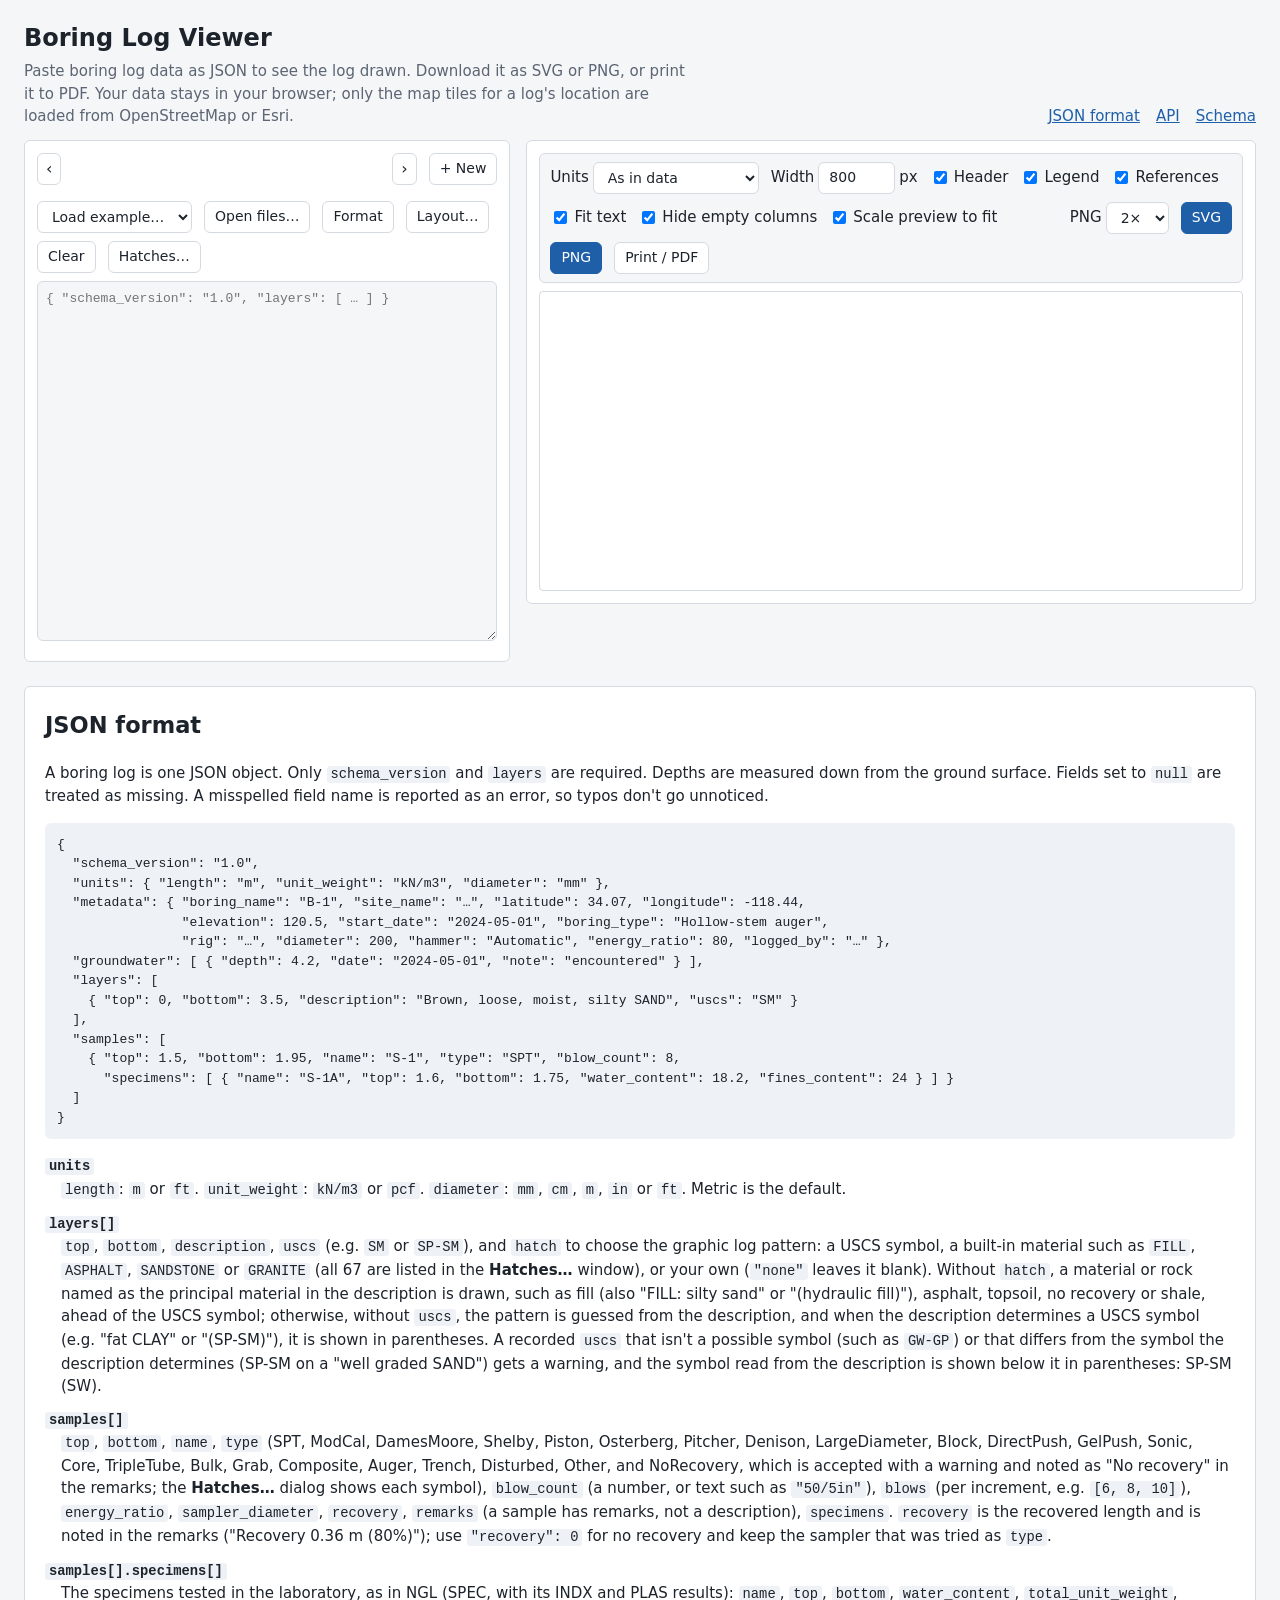
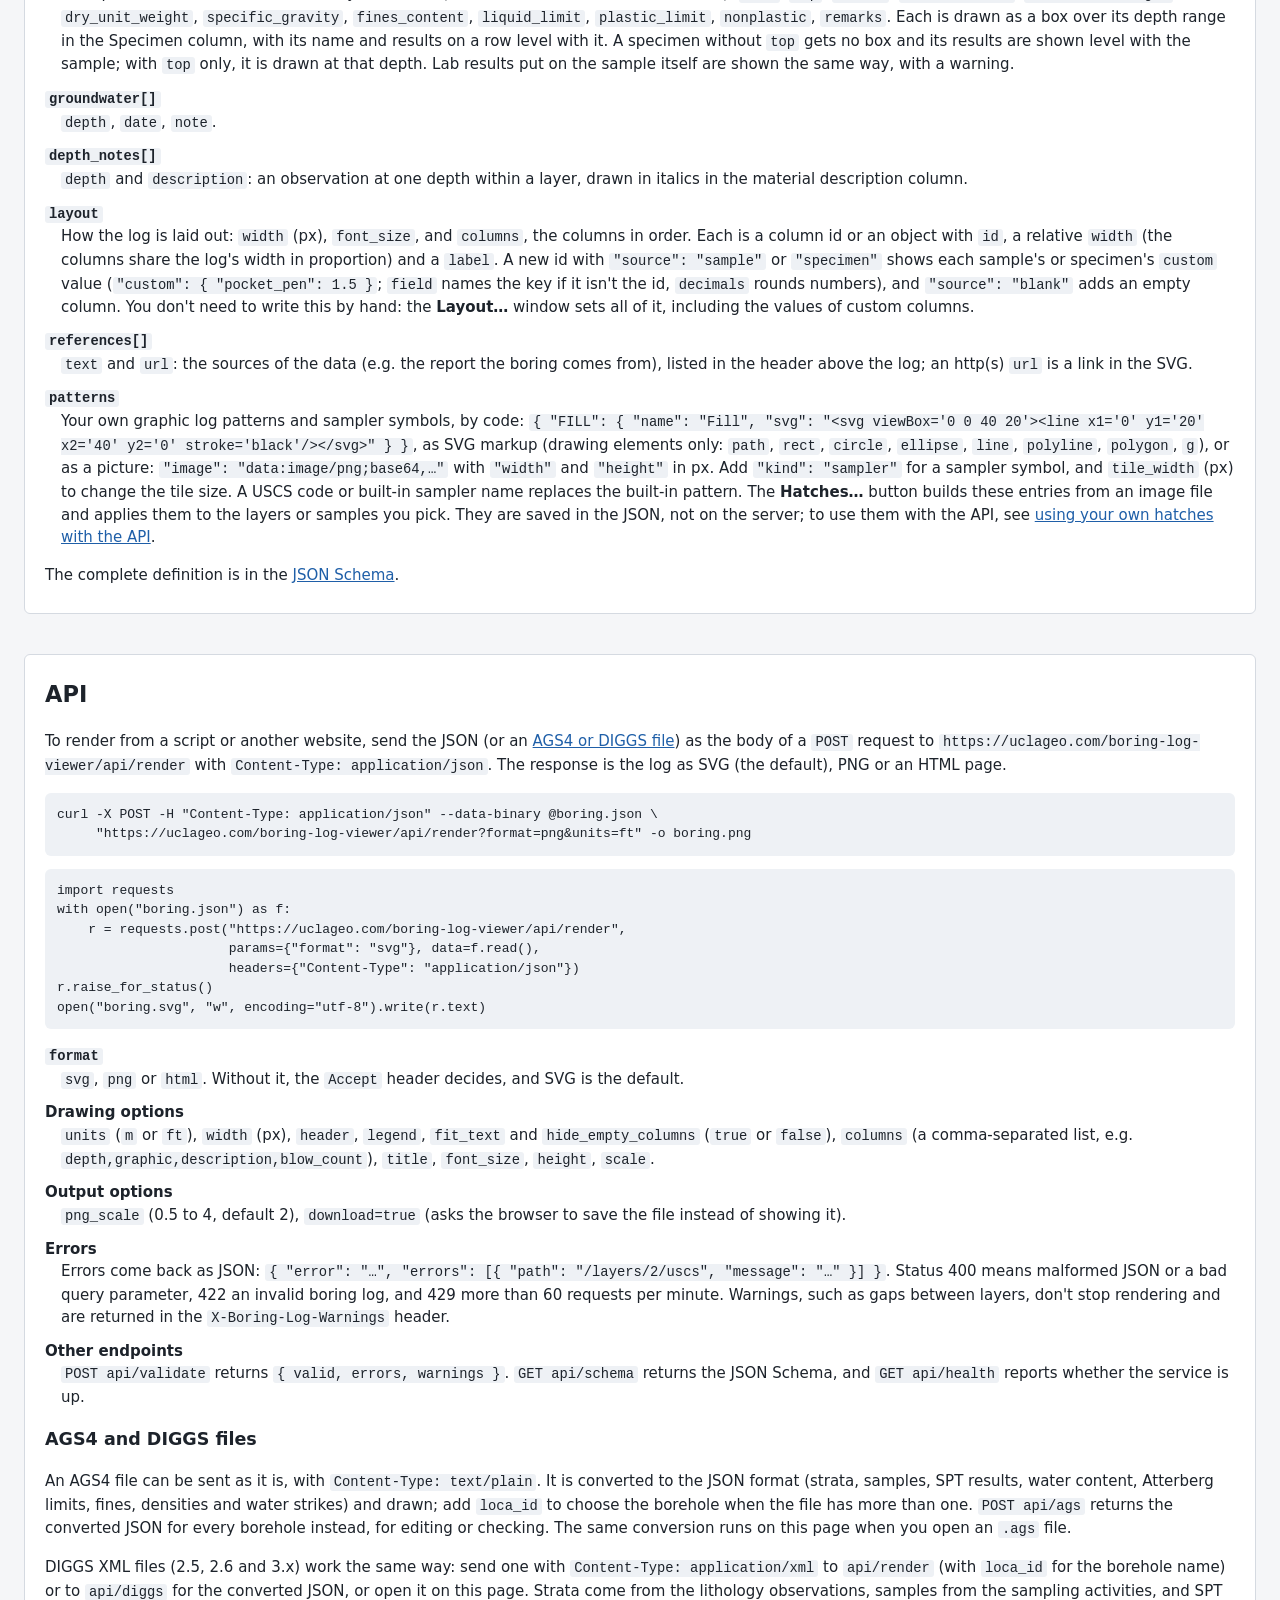
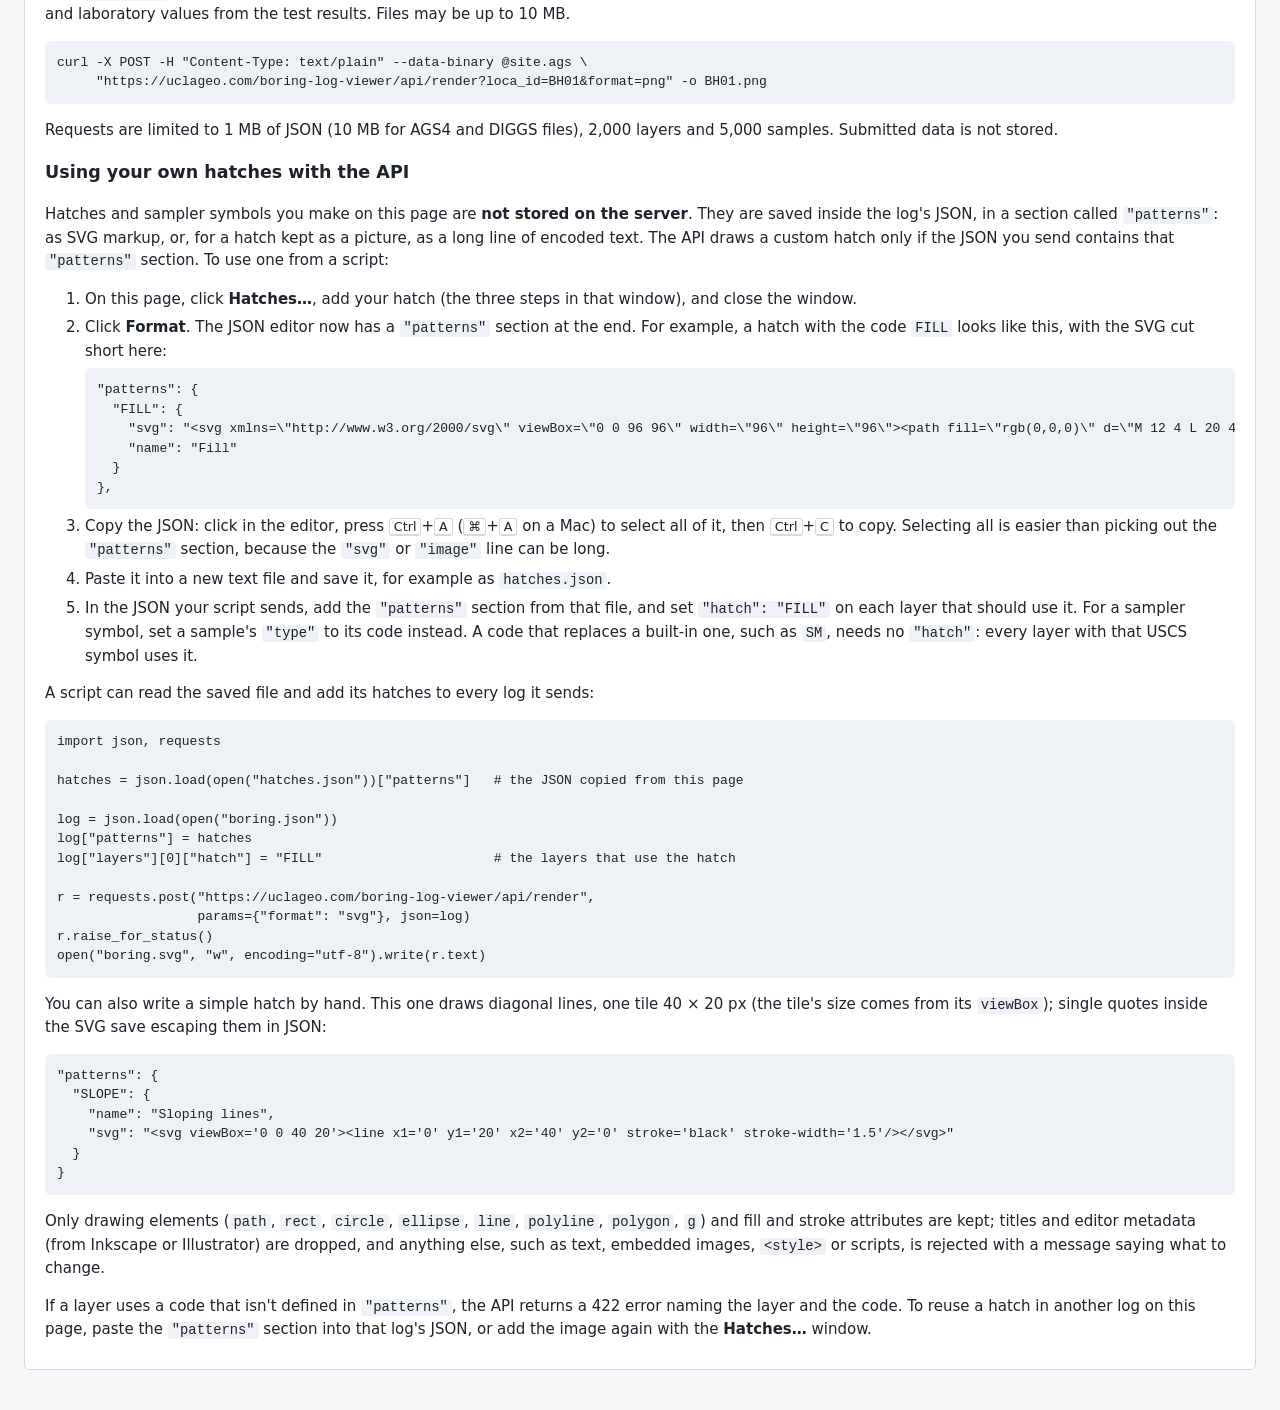
==== site/index.html @ a862f601 "first commit" ====
<!doctype html>
<html lang="en">
<head>
    <meta charset="utf-8">
    <meta name="viewport" content="width=device-width, initial-scale=1">
    <title>Boring Log Viewer</title>
    <meta name="description" content="Paste geotechnical boring log data as JSON and get a rendered boring log you can download as SVG, PNG or PDF.">
    <link rel="icon" href="favicon.svg" type="image/svg+xml">
    <link rel="stylesheet" href="leaflet.css">
    <link rel="stylesheet" href="styles.css">
    <script type="module" src="app.js"></script>
</head>
<body>
<header class="site-header">
    <div>
        <h1>Boring Log Viewer</h1>
        <p>Paste boring log data as JSON to see the log drawn. Download it as SVG or PNG, or print it to PDF. Your data stays in your browser; only the map tiles for a log's location are loaded from OpenStreetMap or Esri.</p>
    </div>
    <nav>
        <a href="#format">JSON format</a>
        <a href="#api">API</a>
        <a href="schema/boring-log.schema.json">Schema</a>
    </nav>
</header>

<main class="layout">
    <section id="editor-pane" class="pane editor-pane" aria-label="JSON input">
        <div class="log-bar">
            <button id="log-prev" type="button" class="log-nav" aria-label="Previous log" title="Previous log">&lsaquo;</button>
            <div id="log-tabs" class="log-tabs" role="tablist" aria-label="Open logs"></div>
            <button id="log-next" type="button" class="log-nav" aria-label="Next log" title="Next log">&rsaquo;</button>
            <span id="log-count" class="log-count muted"></span>
            <button id="log-new" type="button" title="Start a new, empty log">+ New</button>
        </div>
        <div class="toolbar">
            <select id="example" aria-label="Load an example">
                <option value="">Load example…</option>
            </select>
            <label class="button" title="Boring log JSON files, AGS4 (.ags) files or DIGGS (.xml) files; each opens as its own log (one per borehole)">
                Open files…
                <input id="file" type="file" multiple accept=".json,application/json,.ags,text/plain,.xml,.diggs,application/xml,text/xml" hidden>
            </label>
            <button id="format" type="button">Format</button>
            <button id="layout-open" type="button" title="Choose the columns, their order, widths and headings, or add your own">Layout…</button>
            <button id="clear" type="button">Clear</button>
            <button id="patterns-open" type="button" title="Use your own hatches or sampler symbols">Hatches…</button>
        </div>
        <p id="import-note" class="import-note" role="status" hidden></p>
        <textarea id="json" spellcheck="false" autocomplete="off" autocapitalize="off" aria-label="Boring log JSON" placeholder='{ "schema_version": "1.0", "layers": [ … ] }'></textarea>
        <p id="status" class="status idle" role="status" aria-live="polite"></p>
        <ul id="messages" class="messages" hidden></ul>
        <details id="map-panel" class="map-panel" open hidden>
            <summary>Location <span id="map-note" class="muted"></span></summary>
            <div id="map" class="map" role="region" aria-label="Map of the open logs"></div>
        </details>
    </section>

    <section class="pane preview-pane" aria-label="Preview">
        <!-- Only the options for the view shown are visible (data-views). -->
        <form id="options" class="toolbar options">
            <label data-views="log">Units
                <select name="units">
                    <option value="">As in data</option>
                    <option value="m">Metric (m, kN/m³)</option>
                    <option value="ft">US (ft, pcf)</option>
                </select>
            </label>
            <label data-views="log">Width <input name="width" type="number" min="300" max="4000" step="50" value="800"> px</label>
            <label data-views="log"><input name="header" type="checkbox" checked> Header</label>
            <label data-views="log"><input name="legend" type="checkbox" checked> Legend</label>
            <label data-views="log" title="List the document's references in the header"><input name="references" type="checkbox" checked> References</label>
            <label data-views="log" title="Stretch the depth scale until every description fits beside its layer"><input name="fit_text" type="checkbox" checked> Fit text</label>
            <label data-views="log"><input name="hide_empty_columns" type="checkbox" checked> Hide empty columns</label>
            <label data-views="log"><input id="fit" type="checkbox" checked> Scale preview to fit</label>
            <span class="spacer"></span>
            <label data-views="log" title="PNG resolution: times the size on screen">PNG
                <select name="png_scale">
                    <option value="1">1×</option>
                    <option value="2" selected>2×</option>
                    <option value="3">3×</option>
                    <option value="4">4×</option>
                </select>
            </label>
            <button id="download-svg" type="button" data-download data-views="log" class="primary">SVG</button>
            <button id="download-png" type="button" data-download class="primary">PNG</button>
            <button id="print" type="button" data-download data-views="log">Print / PDF</button>
            <button id="download-all" type="button" data-views="log" title="Every open log as SVG and PNG in one ZIP file" hidden>All logs (ZIP)</button>
        </form>
        <div id="preview" class="preview fit"></div>
    </section>
</main>

<dialog id="layout-dialog" class="patterns-dialog layout-dialog" aria-labelledby="layout-title">
    <div class="dialog-head">
        <h2 id="layout-title">Log layout</h2>
        <button id="layout-x" type="button" class="dialog-x" aria-label="Close" title="Close">&times;</button>
    </div>
    <p>Choose the columns of this log, their order, widths and headings, or add your own. The preview updates as you go; the layout is saved with this log.</p>
    <p id="layout-error" class="pattern-error" role="alert" hidden></p>
    <div id="layout-body">
        <div class="layout-size">
            <label>Log width <input id="layout-width" type="number" min="300" max="4000" step="10"> px</label>
            <label>Font size <input id="layout-font" type="number" min="6" max="24" step="0.5"> px</label>
        </div>
        <h3>Column widths</h3>
        <p class="muted">Widths are relative: the columns share the log's width in proportion.</p>
        <div id="layout-bar" class="layout-bar" aria-hidden="true"></div>
        <table class="layout-table">
            <thead><tr><th>Show</th><th>Column</th><th>Heading</th><th>Width</th><th>Order</th><th></th></tr></thead>
            <tbody id="layout-rows"></tbody>
        </table>
        <h3>Add a column</h3>
        <form id="layout-add" class="layout-add">
            <label>Type
                <select name="source">
                    <option value="sample">Value for each sample (e.g. pocket penetrometer)</option>
                    <option value="specimen">Value for each specimen (e.g. undrained strength)</option>
                    <option value="blank">Blank column (for notes by hand)</option>
                </select>
            </label>
            <label>Heading <input name="label" required maxlength="80" placeholder="e.g. PP (tsf)" autocomplete="off"></label>
            <button type="submit">Add column</button>
        </form>
    </div>
    <div class="pattern-actions layout-actions">
        <button id="layout-reset" type="button" title="Remove this log's layout and use the built-in one">Use built-in layout</button>
        <button id="layout-undo" type="button" title="Go back to how the log was when this window opened">Undo changes</button>
        <span class="spacer"></span>
        <button id="layout-done" type="button" class="primary">Done</button>
    </div>
</dialog>

<dialog id="patterns-dialog" class="patterns-dialog" aria-labelledby="patterns-title">
    <div class="dialog-head">
        <h2 id="patterns-title">Hatches and sampler symbols</h2>
        <button id="pattern-x" type="button" class="dialog-x" aria-label="Close" title="Close">&times;</button>
    </div>
    <p>Draw a layer with your own hatch, or a sample with your own symbol, from a PNG, JPG or SVG image. Follow the steps below; you don't need to edit the JSON yourself.</p>

    <h3>In this log</h3>
    <p id="pattern-none" class="muted">No custom hatches or sampler symbols yet.</p>
    <ul id="pattern-list" class="pattern-list"></ul>

    <form id="pattern-form" class="pattern-form">
        <h3 class="step">1. What is it?</h3>
        <label>Used for
            <select name="kind">
                <option value="soil">A layer (hatch)</option>
                <option value="sampler">A sample (sampler symbol)</option>
            </select>
        </label>
        <label>Code <input name="code" required maxlength="16" placeholder="e.g. FILL" autocomplete="off">
            <span class="muted small">A short name for it: letters, digits and _. Use a built-in code below to replace that one instead.</span>
        </label>
        <label>Legend label <input name="name" maxlength="80" placeholder="e.g. Fill">
            <span class="muted small">Shown next to it in the log's legend.</span>
        </label>

        <h3 class="step">2. Choose the image</h3>
        <label>Image <input name="file" type="file" accept="image/png,image/jpeg,image/svg+xml,.svg">
            <span class="muted small">Not needed to use a built-in material hatch such as FILL.</span>
        </label>
        <label>Tile width <input name="tile_width" type="number" min="4" max="400" step="1" placeholder="column width">
            <span class="muted small">px; how large one repeat of the hatch is drawn.</span>
        </label>
        <fieldset id="pattern-trace" class="pattern-trace" hidden>
            <label><input name="vector" type="checkbox" checked> Convert to vector (best for black-and-white line patterns)</label>
            <label>Threshold <input id="pattern-threshold" type="range" min="16" max="240" value="128"></label>
            <p class="muted">A converted hatch is stored in the JSON as short, readable SVG and stays sharp at any size, but check the preview: fine dots or shading can be lost. Untick this to keep a photo, scan or shaded image as a picture instead; it looks exactly like your file but is stored as a long line of encoded text and shows its pixels when zoomed.</p>
        </fieldset>
        <div class="pattern-previews">
            <figure><img id="pattern-original" alt=""><figcaption>Image</figcaption></figure>
            <figure hidden><img id="pattern-traced" alt=""><figcaption>Converted to vector</figcaption></figure>
            <figure hidden><div id="pattern-tiled" class="pattern-tiled"></div><figcaption>Tiled as in the log</figcaption></figure>
        </div>

        <h3 class="step" id="pattern-targets-title">3. Choose the layers that use it</h3>
        <p id="pattern-targets-note" class="muted"></p>
        <ul id="pattern-targets" class="pattern-targets"></ul>
        <details class="pattern-json">
            <summary>What this changes in the JSON</summary>
            <p id="pattern-json-text" class="muted"></p>
            <pre id="pattern-json-example"></pre>
        </details>

        <p id="pattern-error" class="pattern-error" role="alert" hidden></p>
        <p id="pattern-done" class="pattern-done" role="status" hidden></p>
        <div class="pattern-actions">
            <button type="submit" class="primary" id="pattern-submit">Add to log</button>
            <button id="pattern-close" type="button">Close</button>
        </div>
    </form>

    <p class="muted">Hatches are saved in this log's JSON, not on the server. To use one in API requests or in another log, copy its <code>"patterns"</code> section: see <a href="#api-hatches" data-close-dialog>using your own hatches with the API</a>.</p>

    <h3>Built-in codes</h3>
    <p class="muted">These already exist. <b>Replace</b> puts your own image in place of a USCS hatch or sampler symbol everywhere in this log. <b>Use</b> draws the layers you tick with one of the built-in materials; no image is needed.</p>
    <details class="builtins" open>
        <summary>Soil hatches (USCS symbols)</summary>
        <ul id="builtin-hatches" class="builtin-list"></ul>
    </details>
    <details class="builtins">
        <summary>Other materials and rock (fill, asphalt, sandstone, granite…)</summary>
        <ul id="builtin-materials" class="builtin-list"></ul>
    </details>
    <details class="builtins">
        <summary>Sampler symbols</summary>
        <ul id="builtin-samplers" class="builtin-list"></ul>
        <p class="muted"><b>NoRecovery</b> is not a sampler symbol. A sample with that type (or "NR" or "No recovery" as its type or number) is accepted with a warning, drawn as Other, and noted as "No recovery" in the remarks. Better: give the sampler that was tried as its type and set <code>"recovery": 0</code>.</p>
    </details>
</dialog>

<section id="format" class="format">
    <h2>JSON format</h2>
    <p>A boring log is one JSON object. Only <code>schema_version</code> and <code>layers</code> are required. Depths are measured down from the ground surface. Fields set to <code>null</code> are treated as missing. A misspelled field name is reported as an error, so typos don't go unnoticed.</p>
    <pre><code>{
  "schema_version": "1.0",
  "units": { "length": "m", "unit_weight": "kN/m3", "diameter": "mm" },
  "metadata": { "boring_name": "B-1", "site_name": "…", "latitude": 34.07, "longitude": -118.44,
                "elevation": 120.5, "start_date": "2024-05-01", "boring_type": "Hollow-stem auger",
                "rig": "…", "diameter": 200, "hammer": "Automatic", "energy_ratio": 80, "logged_by": "…" },
  "groundwater": [ { "depth": 4.2, "date": "2024-05-01", "note": "encountered" } ],
  "layers": [
    { "top": 0, "bottom": 3.5, "description": "Brown, loose, moist, silty SAND", "uscs": "SM" }
  ],
  "samples": [
    { "top": 1.5, "bottom": 1.95, "name": "S-1", "type": "SPT", "blow_count": 8,
      "specimens": [ { "name": "S-1A", "top": 1.6, "bottom": 1.75, "water_content": 18.2, "fines_content": 24 } ] }
  ]
}</code></pre>
    <dl class="fields">
        <dt><code>units</code></dt>
        <dd><code>length</code>: <code>m</code> or <code>ft</code>. <code>unit_weight</code>: <code>kN/m3</code> or <code>pcf</code>. <code>diameter</code>: <code>mm</code>, <code>cm</code>, <code>m</code>, <code>in</code> or <code>ft</code>. Metric is the default.</dd>
        <dt><code>layers[]</code></dt>
        <dd><code>top</code>, <code>bottom</code>, <code>description</code>, <code>uscs</code> (e.g. <code>SM</code> or <code>SP-SM</code>), and <code>hatch</code> to choose the graphic log pattern: a USCS symbol, a built-in material such as <code>FILL</code>, <code>ASPHALT</code>, <code>SANDSTONE</code> or <code>GRANITE</code> (all 67 are listed in the <b>Hatches…</b> window), or your own (<code>"none"</code> leaves it blank). Without <code>hatch</code>, a material or rock named as the principal material in the description is drawn, such as fill (also "FILL: silty sand" or "(hydraulic fill)"), asphalt, topsoil, no recovery or shale, ahead of the USCS symbol; otherwise, without <code>uscs</code>, the pattern is guessed from the description, and when the description determines a USCS symbol (e.g. "fat CLAY" or "(SP-SM)"), it is shown in parentheses. A recorded <code>uscs</code> that isn't a possible symbol (such as <code>GW-GP</code>) or that differs from the symbol the description determines (SP-SM on a "well graded SAND") gets a warning, and the symbol read from the description is shown below it in parentheses: SP-SM (SW).</dd>
        <dt><code>samples[]</code></dt>
        <dd><code>top</code>, <code>bottom</code>, <code>name</code>, <code>type</code> (SPT, ModCal, DamesMoore, Shelby, Piston, Osterberg, Pitcher, Denison, LargeDiameter, Block, DirectPush, GelPush, Sonic, Core, TripleTube, Bulk, Grab, Composite, Auger, Trench, Disturbed, Other, and NoRecovery, which is accepted with a warning and noted as "No recovery" in the remarks; the <b>Hatches…</b> dialog shows each symbol), <code>blow_count</code> (a number, or text such as <code>"50/5in"</code>), <code>blows</code> (per increment, e.g. <code>[6, 8, 10]</code>), <code>energy_ratio</code>, <code>sampler_diameter</code>, <code>recovery</code>, <code>remarks</code> (a sample has remarks, not a description), <code>specimens</code>. <code>recovery</code> is the recovered length and is noted in the remarks ("Recovery 0.36 m (80%)"); use <code>"recovery": 0</code> for no recovery and keep the sampler that was tried as <code>type</code>.</dd>
        <dt><code>samples[].specimens[]</code></dt>
        <dd>The specimens tested in the laboratory, as in NGL (SPEC, with its INDX and PLAS results): <code>name</code>, <code>top</code>, <code>bottom</code>, <code>water_content</code>, <code>total_unit_weight</code>, <code>dry_unit_weight</code>, <code>specific_gravity</code>, <code>fines_content</code>, <code>liquid_limit</code>, <code>plastic_limit</code>, <code>nonplastic</code>, <code>remarks</code>. Each is drawn as a box over its depth range in the Specimen column, with its name and results on a row level with it. A specimen without <code>top</code> gets no box and its results are shown level with the sample; with <code>top</code> only, it is drawn at that depth. Lab results put on the sample itself are shown the same way, with a warning.</dd>
        <dt><code>groundwater[]</code></dt>
        <dd><code>depth</code>, <code>date</code>, <code>note</code>.</dd>
        <dt><code>depth_notes[]</code></dt>
        <dd><code>depth</code> and <code>description</code>: an observation at one depth within a layer, drawn in italics in the material description column.</dd>
        <dt><code>layout</code></dt>
        <dd>How the log is laid out: <code>width</code> (px), <code>font_size</code>, and <code>columns</code>, the columns in order. Each is a column id or an object with <code>id</code>, a relative <code>width</code> (the columns share the log's width in proportion) and a <code>label</code>. A new id with <code>"source": "sample"</code> or <code>"specimen"</code> shows each sample's or specimen's <code>custom</code> value (<code>"custom": { "pocket_pen": 1.5 }</code>; <code>field</code> names the key if it isn't the id, <code>decimals</code> rounds numbers), and <code>"source": "blank"</code> adds an empty column. You don't need to write this by hand: the <b>Layout…</b> window sets all of it, including the values of custom columns.</dd>
        <dt><code>references[]</code></dt>
        <dd><code>text</code> and <code>url</code>: the sources of the data (e.g. the report the boring comes from), listed in the header above the log; an http(s) <code>url</code> is a link in the SVG.</dd>
        <dt><code>patterns</code></dt>
        <dd>Your own graphic log patterns and sampler symbols, by code: <code>{ "FILL": { "name": "Fill", "svg": "&lt;svg viewBox='0 0 40 20'&gt;&lt;line x1='0' y1='20' x2='40' y2='0' stroke='black'/&gt;&lt;/svg&gt;" } }</code>, as SVG markup (drawing elements only: <code>path</code>, <code>rect</code>, <code>circle</code>, <code>ellipse</code>, <code>line</code>, <code>polyline</code>, <code>polygon</code>, <code>g</code>), or as a picture: <code>"image": "data:image/png;base64,…"</code> with <code>"width"</code> and <code>"height"</code> in px. Add <code>"kind": "sampler"</code> for a sampler symbol, and <code>tile_width</code> (px) to change the tile size. A USCS code or built-in sampler name replaces the built-in pattern. The <b>Hatches…</b> button builds these entries from an image file and applies them to the layers or samples you pick. They are saved in the JSON, not on the server; to use them with the API, see <a href="#api-hatches">using your own hatches with the API</a>.</dd>
    </dl>
    <p>The complete definition is in the <a href="schema/boring-log.schema.json">JSON Schema</a>.</p>
</section>

<section id="api" class="format">
    <h2>API</h2>
    <p>To render from a script or another website, send the JSON (or an <a href="#api-ags">AGS4 or DIGGS file</a>) as the body of a <code>POST</code> request to <code>https://uclageo.com/boring-log-viewer/api/render</code> with <code>Content-Type: application/json</code>. The response is the log as SVG (the default), PNG or an HTML page.</p>
    <pre><code>curl -X POST -H "Content-Type: application/json" --data-binary @boring.json \
     "https://uclageo.com/boring-log-viewer/api/render?format=png&amp;units=ft" -o boring.png</code></pre>
    <pre><code>import requests
with open("boring.json") as f:
    r = requests.post("https://uclageo.com/boring-log-viewer/api/render",
                      params={"format": "svg"}, data=f.read(),
                      headers={"Content-Type": "application/json"})
r.raise_for_status()
open("boring.svg", "w", encoding="utf-8").write(r.text)</code></pre>
    <dl class="fields">
        <dt><code>format</code></dt>
        <dd><code>svg</code>, <code>png</code> or <code>html</code>. Without it, the <code>Accept</code> header decides, and SVG is the default.</dd>
        <dt>Drawing options</dt>
        <dd><code>units</code> (<code>m</code> or <code>ft</code>), <code>width</code> (px), <code>header</code>, <code>legend</code>, <code>fit_text</code> and <code>hide_empty_columns</code> (<code>true</code> or <code>false</code>), <code>columns</code> (a comma-separated list, e.g. <code>depth,graphic,description,blow_count</code>), <code>title</code>, <code>font_size</code>, <code>height</code>, <code>scale</code>.</dd>
        <dt>Output options</dt>
        <dd><code>png_scale</code> (0.5 to 4, default 2), <code>download=true</code> (asks the browser to save the file instead of showing it).</dd>
        <dt>Errors</dt>
        <dd>Errors come back as JSON: <code>{ "error": "…", "errors": [{ "path": "/layers/2/uscs", "message": "…" }] }</code>. Status 400 means malformed JSON or a bad query parameter, 422 an invalid boring log, and 429 more than 60 requests per minute. Warnings, such as gaps between layers, don't stop rendering and are returned in the <code>X-Boring-Log-Warnings</code> header.</dd>
        <dt>Other endpoints</dt>
        <dd><code>POST api/validate</code> returns <code>{ valid, errors, warnings }</code>. <code>GET api/schema</code> returns the JSON Schema, and <code>GET api/health</code> reports whether the service is up.</dd>
    </dl>
    <h3 id="api-ags">AGS4 and DIGGS files</h3>
    <p>An AGS4 file can be sent as it is, with <code>Content-Type: text/plain</code>. It is converted to the JSON format (strata, samples, SPT results, water content, Atterberg limits, fines, densities and water strikes) and drawn; add <code>loca_id</code> to choose the borehole when the file has more than one. <code>POST api/ags</code> returns the converted JSON for every borehole instead, for editing or checking. The same conversion runs on this page when you open an <code>.ags</code> file.</p>
    <p>DIGGS XML files (2.5, 2.6 and 3.x) work the same way: send one with <code>Content-Type: application/xml</code> to <code>api/render</code> (with <code>loca_id</code> for the borehole name) or to <code>api/diggs</code> for the converted JSON, or open it on this page. Strata come from the lithology observations, samples from the sampling activities, and SPT and laboratory values from the test results. Files may be up to 10 MB.</p>
    <pre><code>curl -X POST -H "Content-Type: text/plain" --data-binary @site.ags \
     "https://uclageo.com/boring-log-viewer/api/render?loca_id=BH01&amp;format=png" -o BH01.png</code></pre>
    <p>Requests are limited to 1 MB of JSON (10 MB for AGS4 and DIGGS files), 2,000 layers and 5,000 samples. Submitted data is not stored.</p>

    <h3 id="api-hatches">Using your own hatches with the API</h3>
    <p>Hatches and sampler symbols you make on this page are <b>not stored on the server</b>. They are saved inside the log's JSON, in a section called <code>"patterns"</code>: as SVG markup, or, for a hatch kept as a picture, as a long line of encoded text. The API draws a custom hatch only if the JSON you send contains that <code>"patterns"</code> section. To use one from a script:</p>
    <ol class="steps">
        <li>On this page, click <b>Hatches…</b>, add your hatch (the three steps in that window), and close the window.</li>
        <li>Click <b>Format</b>. The JSON editor now has a <code>"patterns"</code> section at the end. For example, a hatch with the code <code>FILL</code> looks like this, with the SVG cut short here:
            <pre><code>"patterns": {
  "FILL": {
    "svg": "&lt;svg xmlns=\"http://www.w3.org/2000/svg\" viewBox=\"0 0 96 96\" width=\"96\" height=\"96\"&gt;&lt;path fill=\"rgb(0,0,0)\" d=\"M 12 4 L 20 4 …\"/&gt;&lt;/svg&gt;",
    "name": "Fill"
  }
},</code></pre>
        </li>
        <li>Copy the JSON: click in the editor, press <kbd>Ctrl</kbd>+<kbd>A</kbd> (<kbd>⌘</kbd>+<kbd>A</kbd> on a Mac) to select all of it, then <kbd>Ctrl</kbd>+<kbd>C</kbd> to copy. Selecting all is easier than picking out the <code>"patterns"</code> section, because the <code>"svg"</code> or <code>"image"</code> line can be long.</li>
        <li>Paste it into a new text file and save it, for example as <code>hatches.json</code>.</li>
        <li>In the JSON your script sends, add the <code>"patterns"</code> section from that file, and set <code>"hatch": "FILL"</code> on each layer that should use it. For a sampler symbol, set a sample's <code>"type"</code> to its code instead. A code that replaces a built-in one, such as <code>SM</code>, needs no <code>"hatch"</code>: every layer with that USCS symbol uses it.</li>
    </ol>
    <p>A script can read the saved file and add its hatches to every log it sends:</p>
    <pre><code>import json, requests

hatches = json.load(open("hatches.json"))["patterns"]   # the JSON copied from this page

log = json.load(open("boring.json"))
log["patterns"] = hatches
log["layers"][0]["hatch"] = "FILL"                      # the layers that use the hatch

r = requests.post("https://uclageo.com/boring-log-viewer/api/render",
                  params={"format": "svg"}, json=log)
r.raise_for_status()
open("boring.svg", "w", encoding="utf-8").write(r.text)</code></pre>
    <p>You can also write a simple hatch by hand. This one draws diagonal lines, one tile 40 × 20 px (the tile's size comes from its <code>viewBox</code>); single quotes inside the SVG save escaping them in JSON:</p>
    <pre><code>"patterns": {
  "SLOPE": {
    "name": "Sloping lines",
    "svg": "&lt;svg viewBox='0 0 40 20'&gt;&lt;line x1='0' y1='20' x2='40' y2='0' stroke='black' stroke-width='1.5'/&gt;&lt;/svg&gt;"
  }
}</code></pre>
    <p>Only drawing elements (<code>path</code>, <code>rect</code>, <code>circle</code>, <code>ellipse</code>, <code>line</code>, <code>polyline</code>, <code>polygon</code>, <code>g</code>) and fill and stroke attributes are kept; titles and editor metadata (from Inkscape or Illustrator) are dropped, and anything else, such as text, embedded images, <code>&lt;style&gt;</code> or scripts, is rejected with a message saying what to change.</p>
    <p>If a layer uses a code that isn't defined in <code>"patterns"</code>, the API returns a 422 error naming the layer and the code. To reuse a hatch in another log on this page, paste the <code>"patterns"</code> section into that log's JSON, or add the image again with the <b>Hatches…</b> window.</p>
</section>
</body>
</html>
---- site/styles.css ----
:root {
    --bg: #f5f6f8;
    --surface: #ffffff;
    --text: #1d232b;
    --muted: #5b6573;
    --border: #d5dae1;
    --accent: #1f5fa8;
    --accent-text: #ffffff;
    --error: #b42318;
    --error-bg: #fdecea;
    --warning: #8a5a00;
    --warning-bg: #fff4dc;
    --ok: #1c6b3a;
    --code-bg: #eef1f5;
    --radius: 6px;
    color-scheme: light;
}

@media (prefers-color-scheme: dark) {
    :root {
        --bg: #14171c;
        --surface: #1d2229;
        --text: #e4e8ee;
        --muted: #9aa4b2;
        --border: #343b46;
        --accent: #5b9be6;
        --accent-text: #0b1520;
        --error: #ff8a80;
        --error-bg: #3a1d1b;
        --warning: #f2c46b;
        --warning-bg: #3a2f17;
        --ok: #7bd49a;
        --code-bg: #262c35;
        color-scheme: dark;
    }
}

* { box-sizing: border-box; }

body {
    margin: 0;
    background: var(--bg);
    color: var(--text);
    font: 15px/1.5 system-ui, -apple-system, "Segoe UI", Roboto, Arial, sans-serif;
}

code, pre, textarea { font-family: ui-monospace, "Cascadia Mono", Consolas, "Liberation Mono", monospace; }

a { color: var(--accent); }

.site-header {
    display: flex;
    flex-wrap: wrap;
    justify-content: space-between;
    align-items: flex-end;
    gap: 8px 24px;
    padding: 20px 24px 12px;
}
.site-header h1 { margin: 0; font-size: 24px; }
.site-header p { margin: 4px 0 0; color: var(--muted); max-width: 70ch; }
.site-header nav { display: flex; gap: 16px; }

.layout {
    display: grid;
    grid-template-columns: minmax(320px, 2fr) 3fr;
    gap: 16px;
    padding: 0 24px 24px;
    align-items: start;
}

.pane {
    background: var(--surface);
    border: 1px solid var(--border);
    border-radius: var(--radius);
    padding: 12px;
    min-width: 0;
}

.editor-pane {
    position: sticky;
    top: 12px;
    display: flex;
    flex-direction: column;
    gap: 8px;
    max-height: calc(100vh - 24px);
}
.editor-pane.dragging { outline: 2px dashed var(--accent); outline-offset: -6px; }

.toolbar {
    display: flex;
    flex-wrap: wrap;
    align-items: center;
    gap: 8px 12px;
}
.toolbar .spacer { flex: 1; }

/* Open logs: a scrolling row of tabs */
.log-bar { display: flex; align-items: center; gap: 6px; margin-bottom: 8px; min-width: 0; }
.log-tabs { display: flex; gap: 4px; overflow-x: auto; flex: 1; min-width: 0; scrollbar-width: thin; }
.log-tab { display: flex; align-items: stretch; border: 1px solid var(--border); border-radius: var(--radius); background: var(--surface); flex: none; }
.log-tab button { border: 0; background: none; padding: 3px 8px; font-size: 13px; color: var(--text); cursor: pointer; border-radius: var(--radius); }
.log-tab button[role=tab] { max-width: 16ch; overflow: hidden; text-overflow: ellipsis; white-space: nowrap; }
.log-tab .log-close { padding: 3px 6px; color: var(--muted); }
.log-tab .log-close:hover { color: var(--error); }
.log-tab.active { border-color: var(--accent); box-shadow: inset 0 -2px 0 var(--accent); }
.log-tab.active button[role=tab] { font-weight: 600; }
.log-nav { padding: 2px 8px; font-size: 16px; line-height: 1; }
.log-count { font-size: 12px; white-space: nowrap; }
/* Location map */
.map-panel { flex: none; }
.map-panel summary { cursor: pointer; font-weight: 600; font-size: 14px; }
.map-panel summary .muted { font-weight: normal; margin-left: 6px; }
.map { height: 280px; margin-top: 6px; border: 1px solid var(--border); border-radius: var(--radius); }
.map-label { font-size: 12px; padding: 1px 5px; }
.map.drawing, .map.drawing .leaflet-interactive { cursor: crosshair; }
.map-tools { display: flex; flex-wrap: wrap; align-items: center; gap: 6px 10px; margin-top: 6px; font-size: 13px; }
.map-tools input { width: 5.5em; font-size: 13px; min-height: 28px; padding: 2px 6px; border: 1px solid var(--border); border-radius: var(--radius); background: var(--surface); color: var(--text); }
.map-tools button { font-size: 13px; min-height: 28px; }
.small-note { font-size: 12.5px; margin: 4px 0 0; }
.section-end { display: flex; align-items: center; justify-content: center; background: #d9480f; color: #fff; font-weight: 700; font-size: 12px; border-radius: 50%; border: 2px solid #fff; box-shadow: 0 1px 3px rgba(0,0,0,.4); }
.view-bar { display: flex; flex-wrap: wrap; align-items: center; gap: 8px 16px; margin: 0 0 10px; }
.view-switch button { font-size: 15px; padding: 6px 16px; min-height: 36px; font-weight: 600; }
.options { padding: 8px 10px; margin-bottom: 8px; background: var(--bg); border: 1px solid var(--border); border-radius: var(--radius); }
.options [hidden] { display: none !important; }
.view-bar .fit-toggle { margin: 0; }
.view-switch { display: inline-flex; border: 1px solid var(--border); border-radius: var(--radius); overflow: hidden; }
.view-switch button { border: 0; border-radius: 0; }
.view-switch button[aria-selected="true"] { background: var(--accent); color: var(--accent-text); }
.block3d { height: min(70vh, 640px); border: 1px solid var(--border); border-radius: var(--radius); overflow: hidden; background: #f4f6f8; touch-action: none; }
.block3d canvas { display: block; }
.block3d.picking canvas { cursor: crosshair; }
.error-note { color: var(--error) !important; background: var(--error-bg) !important; padding: 6px 10px; border-radius: var(--radius); font-weight: 600; }
.slice-note { margin: 8px 0 0; padding: 6px 10px; border-radius: var(--radius); background: var(--warning-bg); color: var(--text); font-size: 0.9em; }
.slice-panel { margin-top: 12px; border: 1px solid var(--border); border-radius: var(--radius); background: var(--surface); padding: 8px 10px; }
.slice-head { display: flex; align-items: center; gap: 8px; }
.slice-head h3 { margin: 0; font-size: 1rem; }
.slice-head .spacer { flex: 1; }
.slice-figure { overflow-x: auto; background: #fff; margin-top: 8px; }
.slice-figure svg { display: block; max-width: 100%; height: auto; }
.view3d { position: relative; }
.block-legend { margin-top: 8px; background: var(--surface); color: var(--text); border: 1px solid var(--border); border-radius: var(--radius); padding: 8px 10px; font-size: 12.5px; }
.block-legend[hidden] { display: none; }
.block-legend h4 { margin: 0 0 4px; font-size: 13px; }
.block-legend ol { list-style: none; margin: 0; padding: 0; columns: 2 260px; column-gap: 20px; }
.block-legend li { break-inside: avoid; margin-bottom: 3px; }
.block-legend li { display: flex; align-items: flex-start; gap: 6px; }
.block-legend i { flex: none; width: 22px; height: 13px; border: 1px solid #333; margin-top: 2px; }
.block-legend i.water { border: 0; border-top: 2px dashed #1f5fa8; height: 0; margin-top: 8px; }
.block-legend .small-note { color: var(--muted); }
#ve { width: 120px; }
.map-label.active { font-weight: 700; }
.leaflet-container { font: inherit; }
.options label { display: inline-flex; align-items: center; gap: 4px; white-space: nowrap; }
.options input[type="number"] { width: 5.5em; }

button, .button, select, input[type="number"] {
    font: inherit;
    font-size: 14px;
    color: var(--text);
    background: var(--surface);
    border: 1px solid var(--border);
    border-radius: var(--radius);
    padding: 4px 10px;
    min-height: 32px;
}
button, .button { cursor: pointer; display: inline-flex; align-items: center; }
button:hover:not(:disabled), .button:hover { border-color: var(--accent); }
button:disabled { opacity: 0.5; cursor: not-allowed; }
button.primary { background: var(--accent); border-color: var(--accent); color: var(--accent-text); }
:focus-visible { outline: 2px solid var(--accent); outline-offset: 1px; }

textarea {
    width: 100%;
    min-height: 360px;
    flex: 1;
    resize: vertical;
    font-size: 13px;
    line-height: 1.45;
    padding: 8px;
    color: var(--text);
    background: var(--bg);
    border: 1px solid var(--border);
    border-radius: var(--radius);
    tab-size: 2;
}

.status { margin: 0; font-size: 14px; }
.import-note { margin: 0 0 6px; font-size: 13px; color: var(--muted); }
.status.ok { color: var(--ok); }
.status.warning { color: var(--warning); }
.status.error { color: var(--error); }
.status.idle { color: var(--muted); }

.messages {
    list-style: none;
    margin: 0;
    padding: 0;
    overflow-y: auto;
    max-height: 30vh;
    font-size: 13px;
}
.messages li {
    padding: 4px 8px;
    border-radius: 4px;
    margin-bottom: 4px;
    cursor: default;
}
.messages li[tabindex] { cursor: pointer; }
.messages li.error { background: var(--error-bg); color: var(--error); }
.messages li.warning { background: var(--warning-bg); color: var(--warning); }
.messages code { font-weight: 600; }

.fit-toggle { display: inline-flex; gap: 4px; align-items: center; margin: 8px 0; font-size: 14px; color: var(--muted); }

/* The log itself is always drawn black on white, whatever the page theme. */
.preview {
    background: #fff;
    border: 1px solid var(--border);
    border-radius: 4px;
    overflow: auto;
    min-height: 300px;
    transition: opacity 0.15s;
}
.preview svg { display: block; }
.preview.fit svg { width: 100%; height: auto; }
.preview.stale { opacity: 0.45; }
.preview .placeholder { color: #5b6573; padding: 24px; margin: 0; }

.format {
    margin: 0 24px 40px;
    background: var(--surface);
    border: 1px solid var(--border);
    border-radius: var(--radius);
    padding: 4px 20px 12px;
}
.format pre {
    background: var(--code-bg);
    padding: 12px;
    border-radius: var(--radius);
    overflow-x: auto;
    font-size: 13px;
}
.format :not(pre) > code { background: var(--code-bg); padding: 1px 4px; border-radius: 3px; font-size: 0.92em; }
.fields dt { margin-top: 10px; font-weight: 600; }
.fields dd { margin-left: 16px; }

/* ------------------------------------------------------------ layout dialog */
.layout-dialog { width: min(860px, calc(100vw - 32px)); }
.layout-size { display: flex; flex-wrap: wrap; gap: 8px 24px; }
.layout-size label { display: inline-flex; align-items: center; gap: 6px; }
.layout-size input { width: 80px; }
/* A small picture of the log's column headings: each column as wide as its share. */
.layout-bar { display: flex; height: 124px; border: 1px solid var(--text); margin: 6px 0 10px; background: #fff; }
.layout-bar button { all: unset; box-sizing: border-box; min-width: 0; display: flex; align-items: flex-end; justify-content: center; padding: 4px 0; border-right: 1px solid #555; color: #1d232b; font-size: 10px; font-weight: 600; cursor: pointer; overflow: hidden; }
.layout-bar button:last-child { border-right: none; }
.layout-bar button:hover, .layout-bar button:focus-visible { background: #e8f0fb; }
.layout-bar button.custom { background: #fff4dc; }
.layout-bar button span { overflow: hidden; white-space: nowrap; text-overflow: ellipsis; max-height: 116px; }
/* Narrow columns have their heading turned to read upwards, as on the log. */
.layout-bar button.vertical span { writing-mode: vertical-rl; transform: rotate(180deg); }
.layout-bar button.level span { align-self: flex-end; max-width: 100%; padding: 0 4px; }
.layout-table tr.flash td { background: #e8f0fb; transition: background 0.2s; }
.layout-table { width: 100%; border-collapse: collapse; font-size: 0.9em; }
.layout-table th { text-align: left; font-weight: 600; color: var(--muted); font-size: 0.85em; padding: 4px 6px; border-bottom: 1px solid var(--border); }
.layout-table td { padding: 3px 6px; border-bottom: 1px solid var(--border); vertical-align: middle; }
.layout-table tr.off td:not(:first-child) { opacity: 0.55; }
.layout-table input[type="text"] { width: 100%; min-width: 120px; box-sizing: border-box; padding: 4px 6px; border: 1px solid var(--border); border-radius: 4px; background: var(--surface); color: var(--text); font: inherit; }
.layout-table input[type="number"] { width: 70px; }
.layout-table .order { white-space: nowrap; }
.layout-table .order button, .layout-table .extra button { padding: 2px 8px; font-size: 0.85em; }
.layout-table .extra { white-space: nowrap; text-align: right; }
.layout-table .kind { display: block; font-size: 0.8em; color: var(--muted); }
.layout-values td { background: var(--code-bg); }
.layout-values .grid { display: grid; grid-template-columns: repeat(auto-fill, minmax(240px, 1fr)); gap: 4px 16px; padding: 6px 0; }
.layout-values label { display: flex; align-items: center; gap: 8px; font-size: 0.9em; }
.layout-values label span { flex: 1; }
.layout-values input { width: 90px; padding: 3px 6px; border: 1px solid var(--border); border-radius: 4px; background: var(--surface); color: var(--text); font: inherit; }
.layout-add { display: flex; flex-wrap: wrap; align-items: flex-end; gap: 8px 12px; }
.layout-add label { display: flex; flex-direction: column; gap: 3px; font-size: 0.9em; }
.layout-add input { padding: 5px 8px; border: 1px solid var(--border); border-radius: 4px; background: var(--surface); color: var(--text); font: inherit; min-width: 200px; }
.layout-actions { align-items: center; margin-top: 16px; }
.layout-actions .spacer { flex: 1; }

/* ------------------------------------------------------------ custom patterns dialog */
.patterns-dialog {
    width: min(720px, calc(100vw - 32px));
    max-height: calc(100vh - 32px);
    border: 1px solid var(--border);
    border-radius: var(--radius);
    background: var(--surface);
    color: var(--text);
    padding: 16px 20px;
}
.patterns-dialog::backdrop { background: rgba(0, 0, 0, 0.35); }
.patterns-dialog h2 { margin: 0; font-size: 1.2rem; }
/* Title bar with the close (X) button; stays at the top while the window scrolls. */
.dialog-head {
    position: sticky;
    top: -16px;
    z-index: 1;
    display: flex;
    align-items: center;
    justify-content: space-between;
    gap: 12px;
    margin: -16px -20px 8px;
    padding: 10px 12px 10px 20px;
    background: var(--surface);
    border-bottom: 1px solid var(--border);
}
.dialog-x {
    flex: none;
    width: 36px;
    height: 36px;
    padding: 0;
    border: none;
    border-radius: 6px;
    background: transparent;
    color: var(--muted);
    font-size: 1.6rem;
    line-height: 1;
    cursor: pointer;
}
.dialog-x:hover, .dialog-x:focus-visible { background: var(--code-bg); color: var(--text); }
.patterns-dialog h3 { margin: 16px 0 6px; font-size: 1rem; }
.muted { color: var(--muted); font-size: 0.9em; }
.pattern-list { list-style: none; margin: 0; padding: 0; }
.pattern-list li { display: flex; align-items: center; gap: 10px; padding: 4px 0; border-bottom: 1px solid var(--border); }
.pattern-list img { width: 40px; height: 24px; object-fit: cover; border: 1px solid var(--border); background: #fff; }
.pattern-list span { flex: 1; }
.pattern-form { display: grid; grid-template-columns: repeat(auto-fit, minmax(200px, 1fr)); gap: 8px 16px; align-items: start; }
.pattern-form > label { display: flex; flex-direction: column; gap: 3px; font-size: 0.9em; }
.pattern-trace, .pattern-previews, .pattern-form > p, .pattern-actions { grid-column: 1 / -1; }
.pattern-trace { border: 1px solid var(--border); border-radius: var(--radius); margin: 0; padding: 8px 12px; }
.pattern-trace label { display: inline-flex; align-items: center; gap: 6px; margin-right: 16px; }
.pattern-previews { display: flex; flex-wrap: wrap; gap: 16px; }
.pattern-previews figure { margin: 0; }
.pattern-previews img, .pattern-tiled { width: 120px; height: 90px; object-fit: contain; border: 1px solid var(--border); background-color: #fff; }
.pattern-tiled { background-repeat: repeat; }
.pattern-previews figcaption { font-size: 0.8em; color: var(--muted); }
.pattern-error { color: var(--error); background: var(--error-bg); padding: 6px 10px; border-radius: var(--radius); margin: 0; }
.pattern-actions { display: flex; gap: 8px; justify-content: flex-end; }

.pattern-form .step { grid-column: 1 / -1; margin: 12px 0 0; font-size: 0.95rem; }
.pattern-form .small { font-size: 0.82em; }
.pattern-targets { grid-column: 1 / -1; list-style: none; margin: 0; padding: 4px 8px; max-height: 180px; overflow-y: auto; border: 1px solid var(--border); border-radius: var(--radius); }
.pattern-targets:empty { display: none; }
.pattern-targets label { display: flex; gap: 8px; align-items: baseline; padding: 2px 0; font-size: 0.9em; }
.pattern-json { grid-column: 1 / -1; font-size: 0.9em; }
.pattern-json pre { background: var(--code-bg); padding: 8px; border-radius: var(--radius); overflow-x: auto; margin: 4px 0 0; }
.pattern-done { color: var(--ok); margin: 0; }
.builtins { margin: 6px 0; }
.builtins summary { cursor: pointer; font-weight: 600; }
.builtin-list { list-style: none; margin: 6px 0 0; padding: 0; display: grid; grid-template-columns: repeat(auto-fill, minmax(300px, 1fr)); gap: 4px 16px; }
.builtin-list li { display: flex; align-items: center; gap: 8px; }
.builtin-list li span:not(.swatch) { flex: 1; font-size: 0.9em; }
.builtin-list .swatch { display: inline-flex; width: 40px; justify-content: center; background: #fff; }
.builtin-list button { font-size: 0.8em; padding: 2px 8px; }
.builtin-list .builtin-group { grid-column: 1 / -1; font-weight: 600; font-size: 0.85em; color: var(--muted); margin-top: 6px; }

.format .steps li { margin: 6px 0; }
.format .steps pre { margin: 6px 0; }
kbd { font-family: inherit; font-size: 0.85em; border: 1px solid var(--border); border-bottom-width: 2px; border-radius: 3px; padding: 0 4px; background: var(--surface); }

@media (max-width: 900px) {
    .site-header { padding: 16px 16px 8px; }
    .layout { grid-template-columns: 1fr; padding: 0 16px 16px; }
    .editor-pane { position: static; max-height: none; }
    textarea { min-height: 260px; }
    .format { margin: 0 16px 32px; }
}

@media print {
    @page { margin: 10mm; }
    body { background: #fff; }
    body > :not(main), .editor-pane, .options, .fit-toggle, .view-bar, #section-note, .view3d-panel { display: none !important; }
    .layout { display: block; padding: 0; }
    .pane { border: 0; padding: 0; }
    .preview { border: 0; overflow: visible; }
    .preview svg { width: 100%; height: auto; }
}
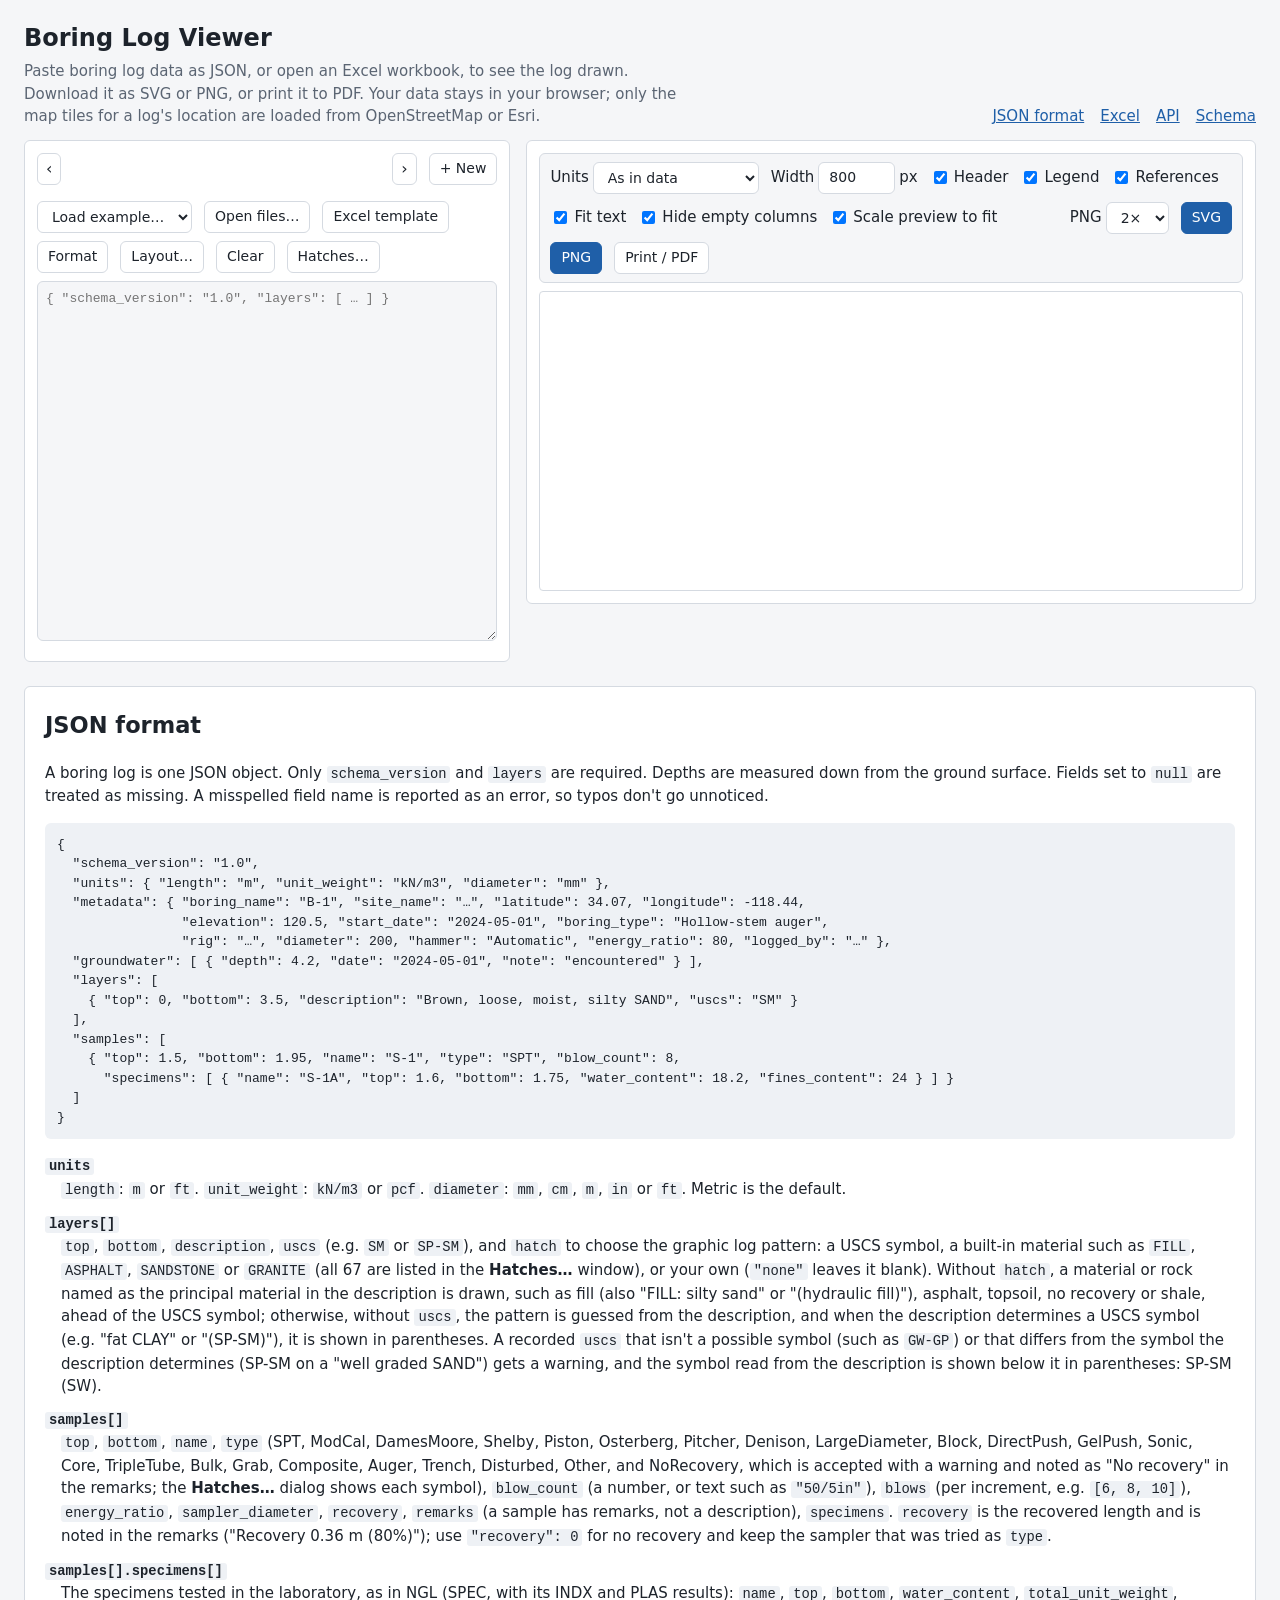
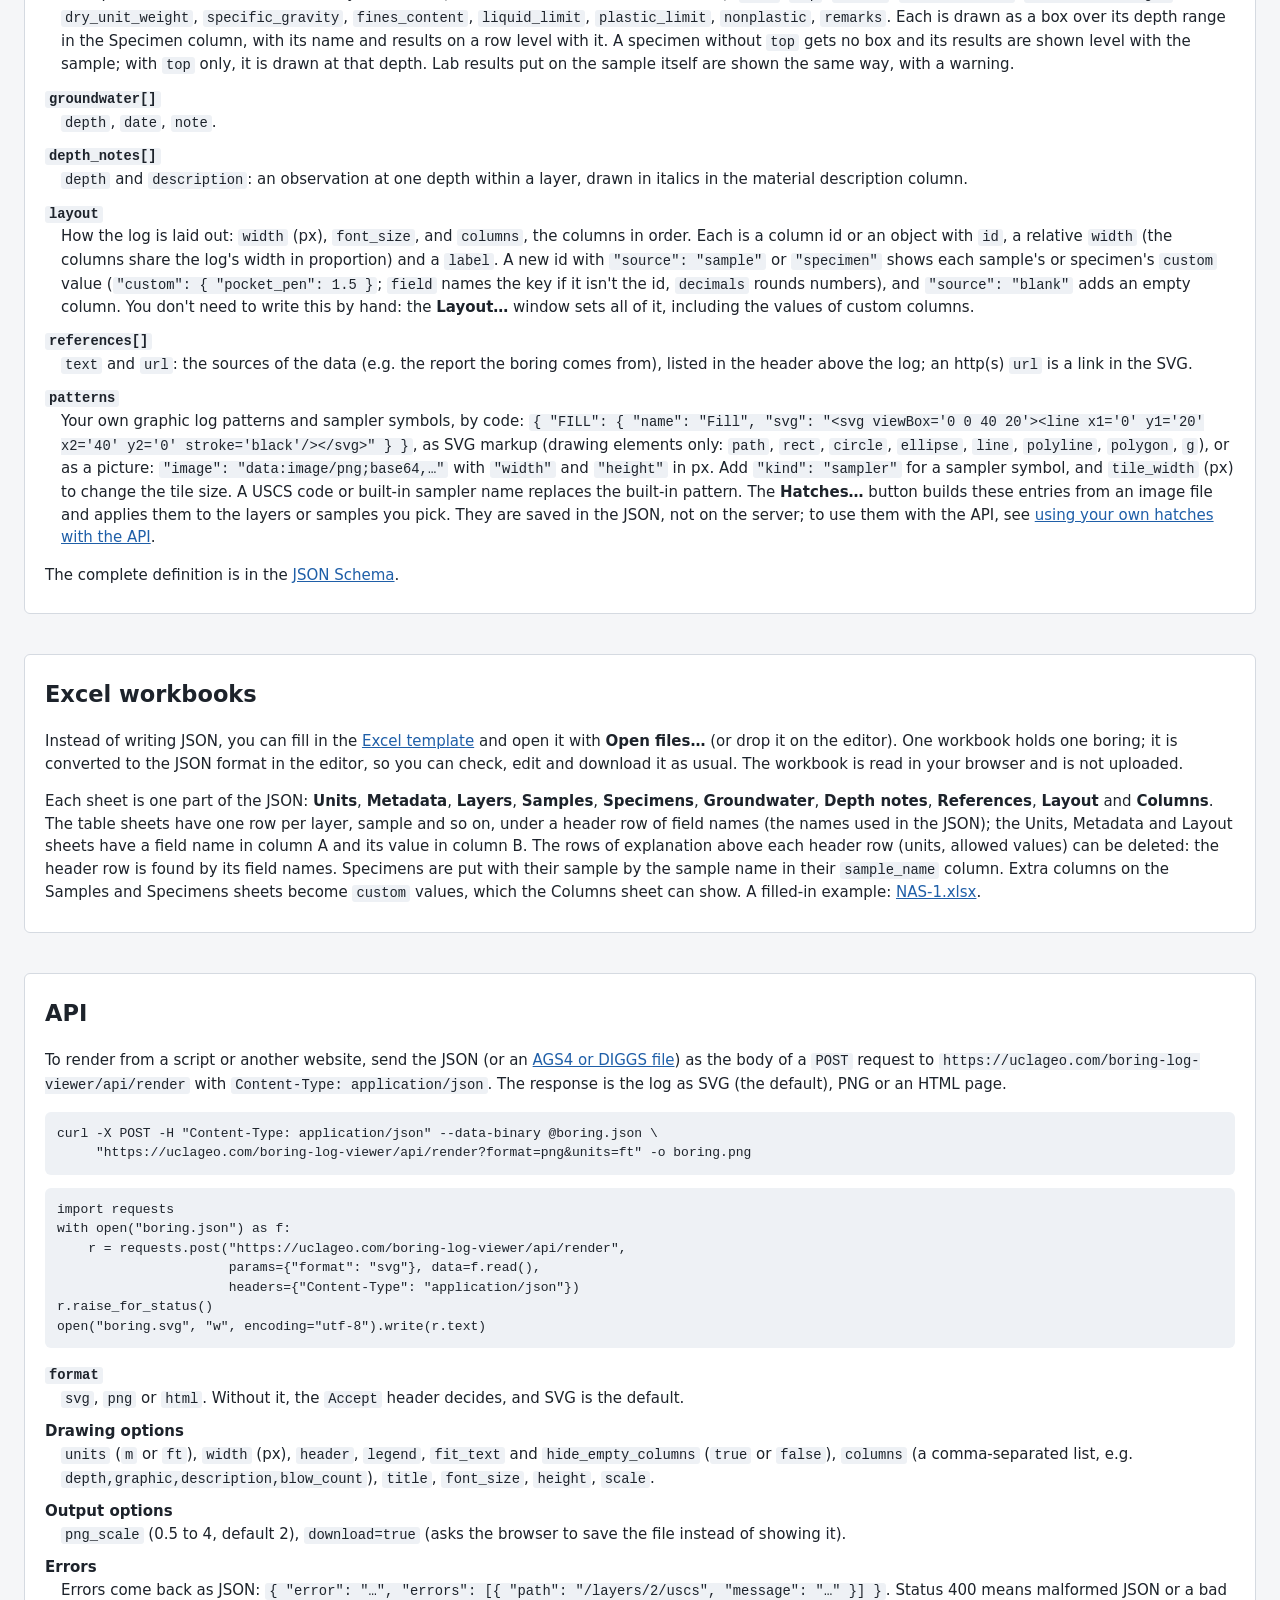
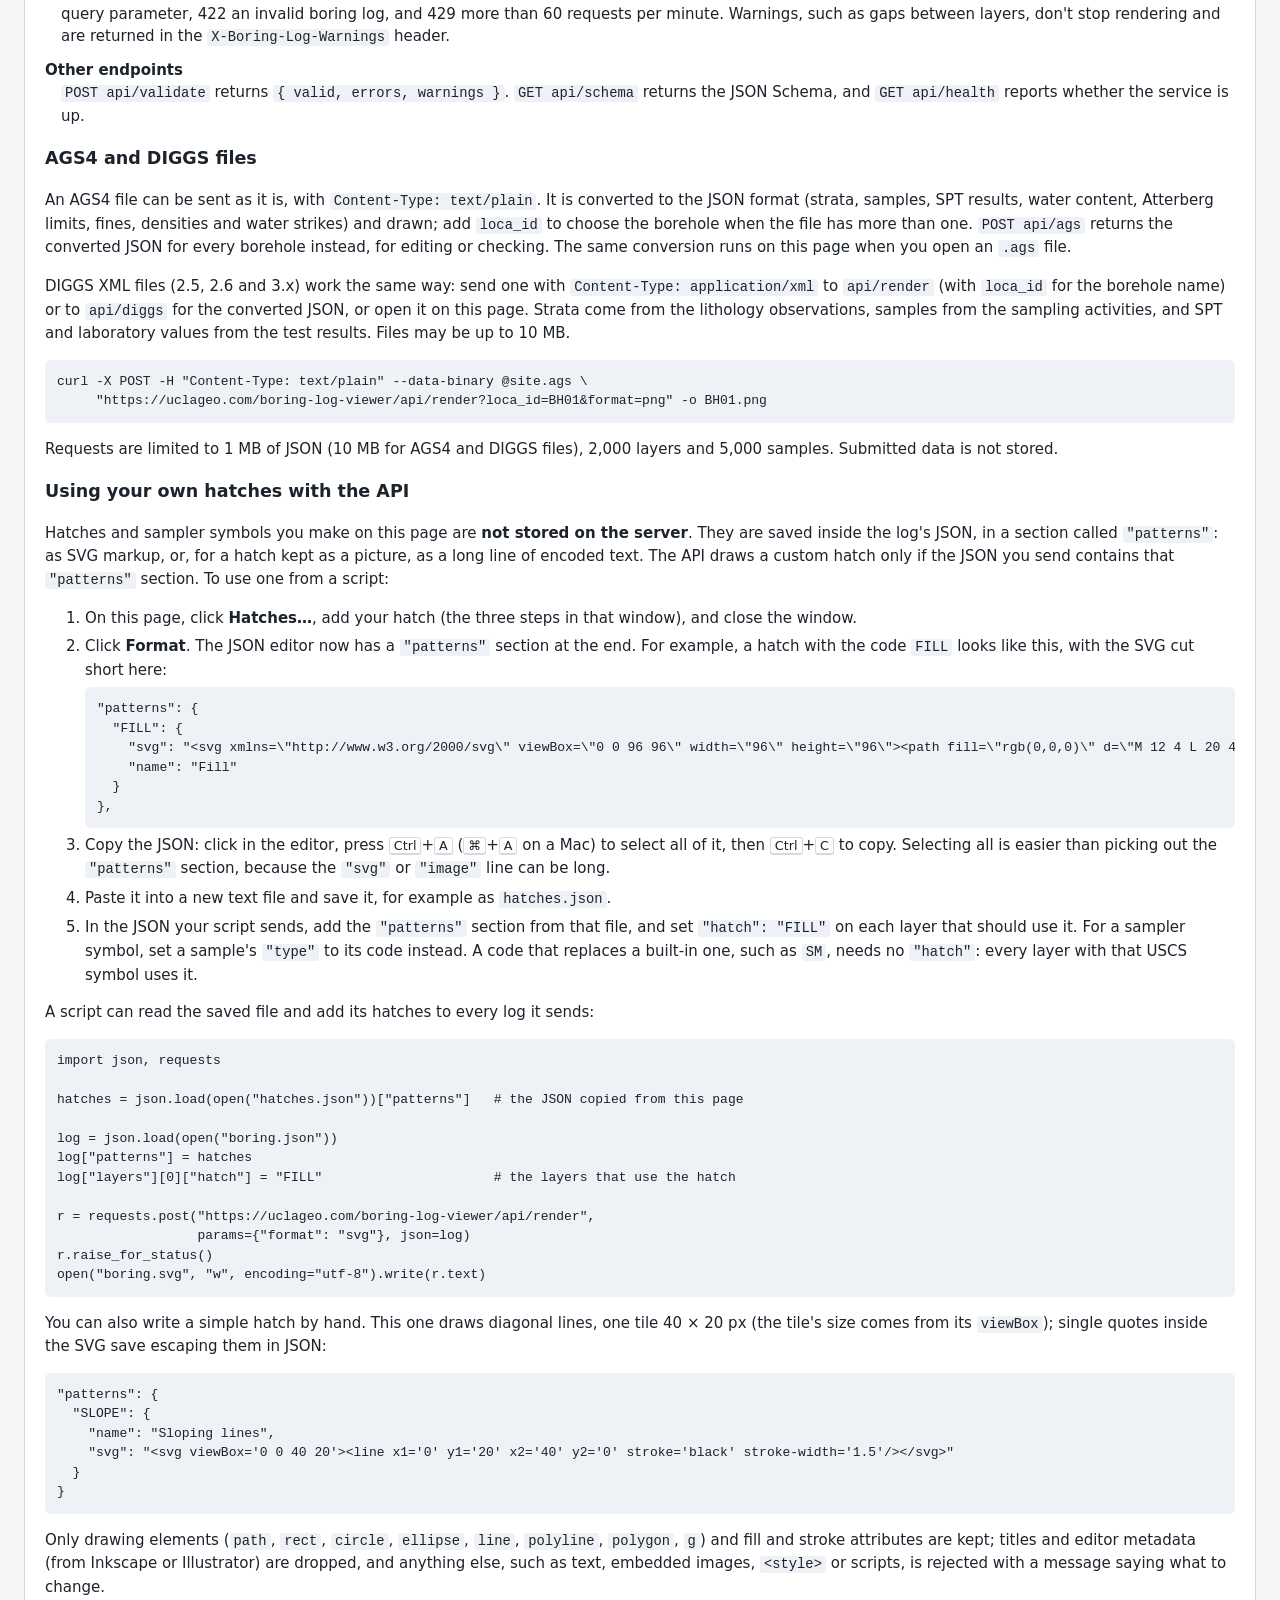
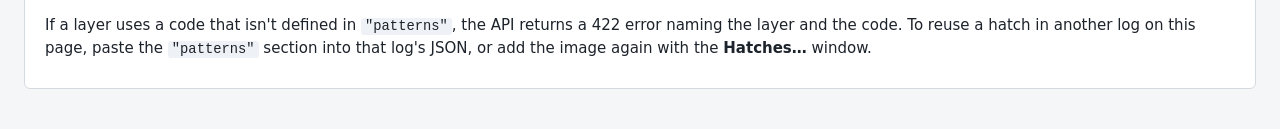
==== commit 60e14fc7: "Excel option" ====
--- a/site/index.html
+++ b/site/index.html
@@ -14,10 +14,11 @@
 <header class="site-header">
     <div>
         <h1>Boring Log Viewer</h1>
-        <p>Paste boring log data as JSON to see the log drawn. Download it as SVG or PNG, or print it to PDF. Your data stays in your browser; only the map tiles for a log's location are loaded from OpenStreetMap or Esri.</p>
+        <p>Paste boring log data as JSON, or open an Excel workbook, to see the log drawn. Download it as SVG or PNG, or print it to PDF. Your data stays in your browser; only the map tiles for a log's location are loaded from OpenStreetMap or Esri.</p>
     </div>
     <nav>
         <a href="#format">JSON format</a>
+        <a href="#excel">Excel</a>
         <a href="#api">API</a>
         <a href="schema/boring-log.schema.json">Schema</a>
     </nav>
@@ -36,10 +37,11 @@
             <select id="example" aria-label="Load an example">
                 <option value="">Load example…</option>
             </select>
-            <label class="button" title="Boring log JSON files, AGS4 (.ags) files or DIGGS (.xml) files; each opens as its own log (one per borehole)">
+            <label class="button" title="Boring log JSON files, Excel workbooks (.xlsx, see the template), AGS4 (.ags) files or DIGGS (.xml) files; each opens as its own log (one per borehole)">
                 Open files…
-                <input id="file" type="file" multiple accept=".json,application/json,.ags,text/plain,.xml,.diggs,application/xml,text/xml" hidden>
+                <input id="file" type="file" multiple accept=".json,application/json,.xlsx,application/vnd.openxmlformats-officedocument.spreadsheetml.sheet,.ags,text/plain,.xml,.diggs,application/xml,text/xml" hidden>
             </label>
+            <a class="button" href="templates/boring-log-template.xlsx" download title="An Excel workbook to fill in: one sheet per part of the log, with what goes in each column. Open the filled-in workbook with Open files… (see the Excel section below)">Excel template</a>
             <button id="format" type="button">Format</button>
             <button id="layout-open" type="button" title="Choose the columns, their order, widths and headings, or add your own">Layout…</button>
             <button id="clear" type="button">Clear</button>
@@ -251,6 +253,12 @@
     <p>The complete definition is in the <a href="schema/boring-log.schema.json">JSON Schema</a>.</p>
 </section>
 
+<section id="excel" class="format">
+    <h2>Excel workbooks</h2>
+    <p>Instead of writing JSON, you can fill in the <a href="templates/boring-log-template.xlsx" download>Excel template</a> and open it with <b>Open files…</b> (or drop it on the editor). One workbook holds one boring; it is converted to the JSON format in the editor, so you can check, edit and download it as usual. The workbook is read in your browser and is not uploaded.</p>
+    <p>Each sheet is one part of the JSON: <b>Units</b>, <b>Metadata</b>, <b>Layers</b>, <b>Samples</b>, <b>Specimens</b>, <b>Groundwater</b>, <b>Depth notes</b>, <b>References</b>, <b>Layout</b> and <b>Columns</b>. The table sheets have one row per layer, sample and so on, under a header row of field names (the names used in the JSON); the Units, Metadata and Layout sheets have a field name in column A and its value in column B. The rows of explanation above each header row (units, allowed values) can be deleted: the header row is found by its field names. Specimens are put with their sample by the sample name in their <code>sample_name</code> column. Extra columns on the Samples and Specimens sheets become <code>custom</code> values, which the Columns sheet can show. A filled-in example: <a href="templates/NAS-1.xlsx" download>NAS-1.xlsx</a>.</p>
+</section>
+
 <section id="api" class="format">
     <h2>API</h2>
     <p>To render from a script or another website, send the JSON (or an <a href="#api-ags">AGS4 or DIGGS file</a>) as the body of a <code>POST</code> request to <code>https://uclageo.com/boring-log-viewer/api/render</code> with <code>Content-Type: application/json</code>. The response is the log as SVG (the default), PNG or an HTML page.</p>
--- a/site/styles.css
+++ b/site/styles.css
@@ -164,6 +164,7 @@
     min-height: 32px;
 }
 button, .button { cursor: pointer; display: inline-flex; align-items: center; }
+a.button { text-decoration: none; box-sizing: border-box; }
 button:hover:not(:disabled), .button:hover { border-color: var(--accent); }
 button:disabled { opacity: 0.5; cursor: not-allowed; }
 button.primary { background: var(--accent); border-color: var(--accent); color: var(--accent-text); }
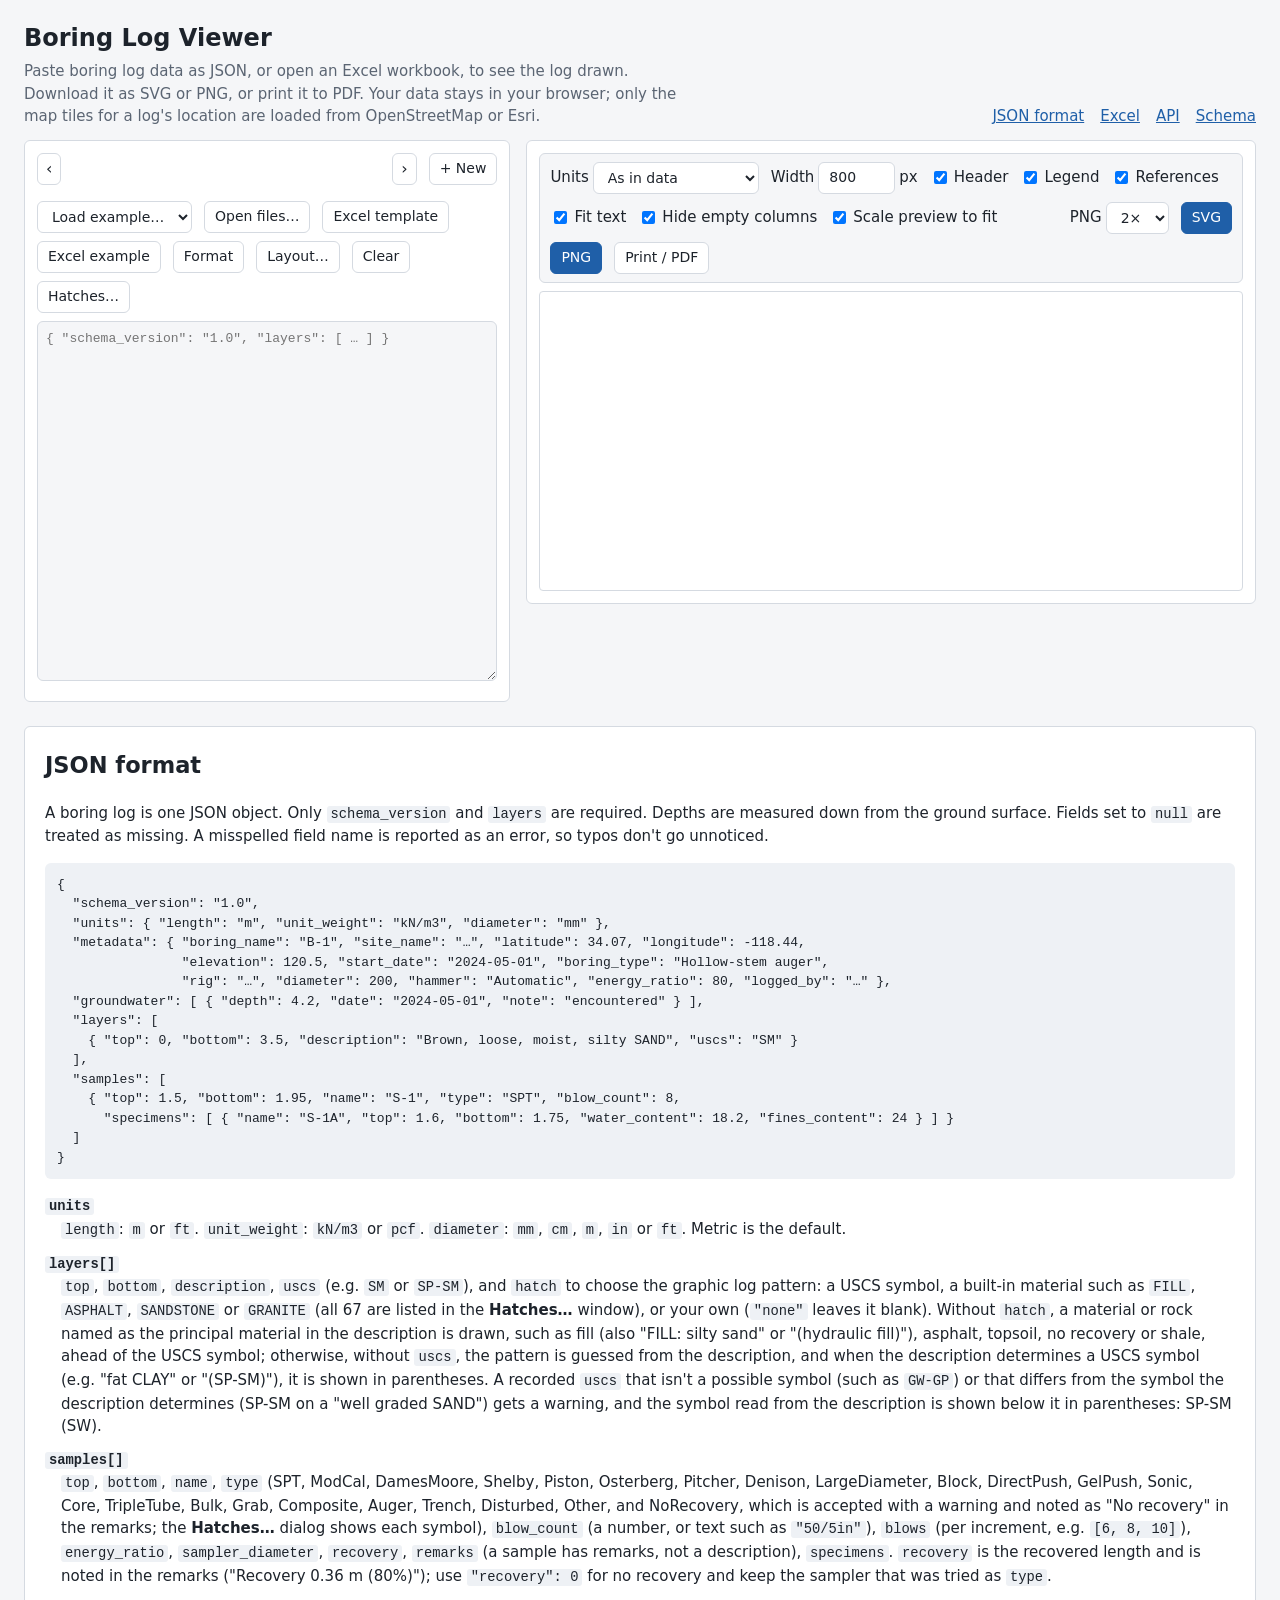
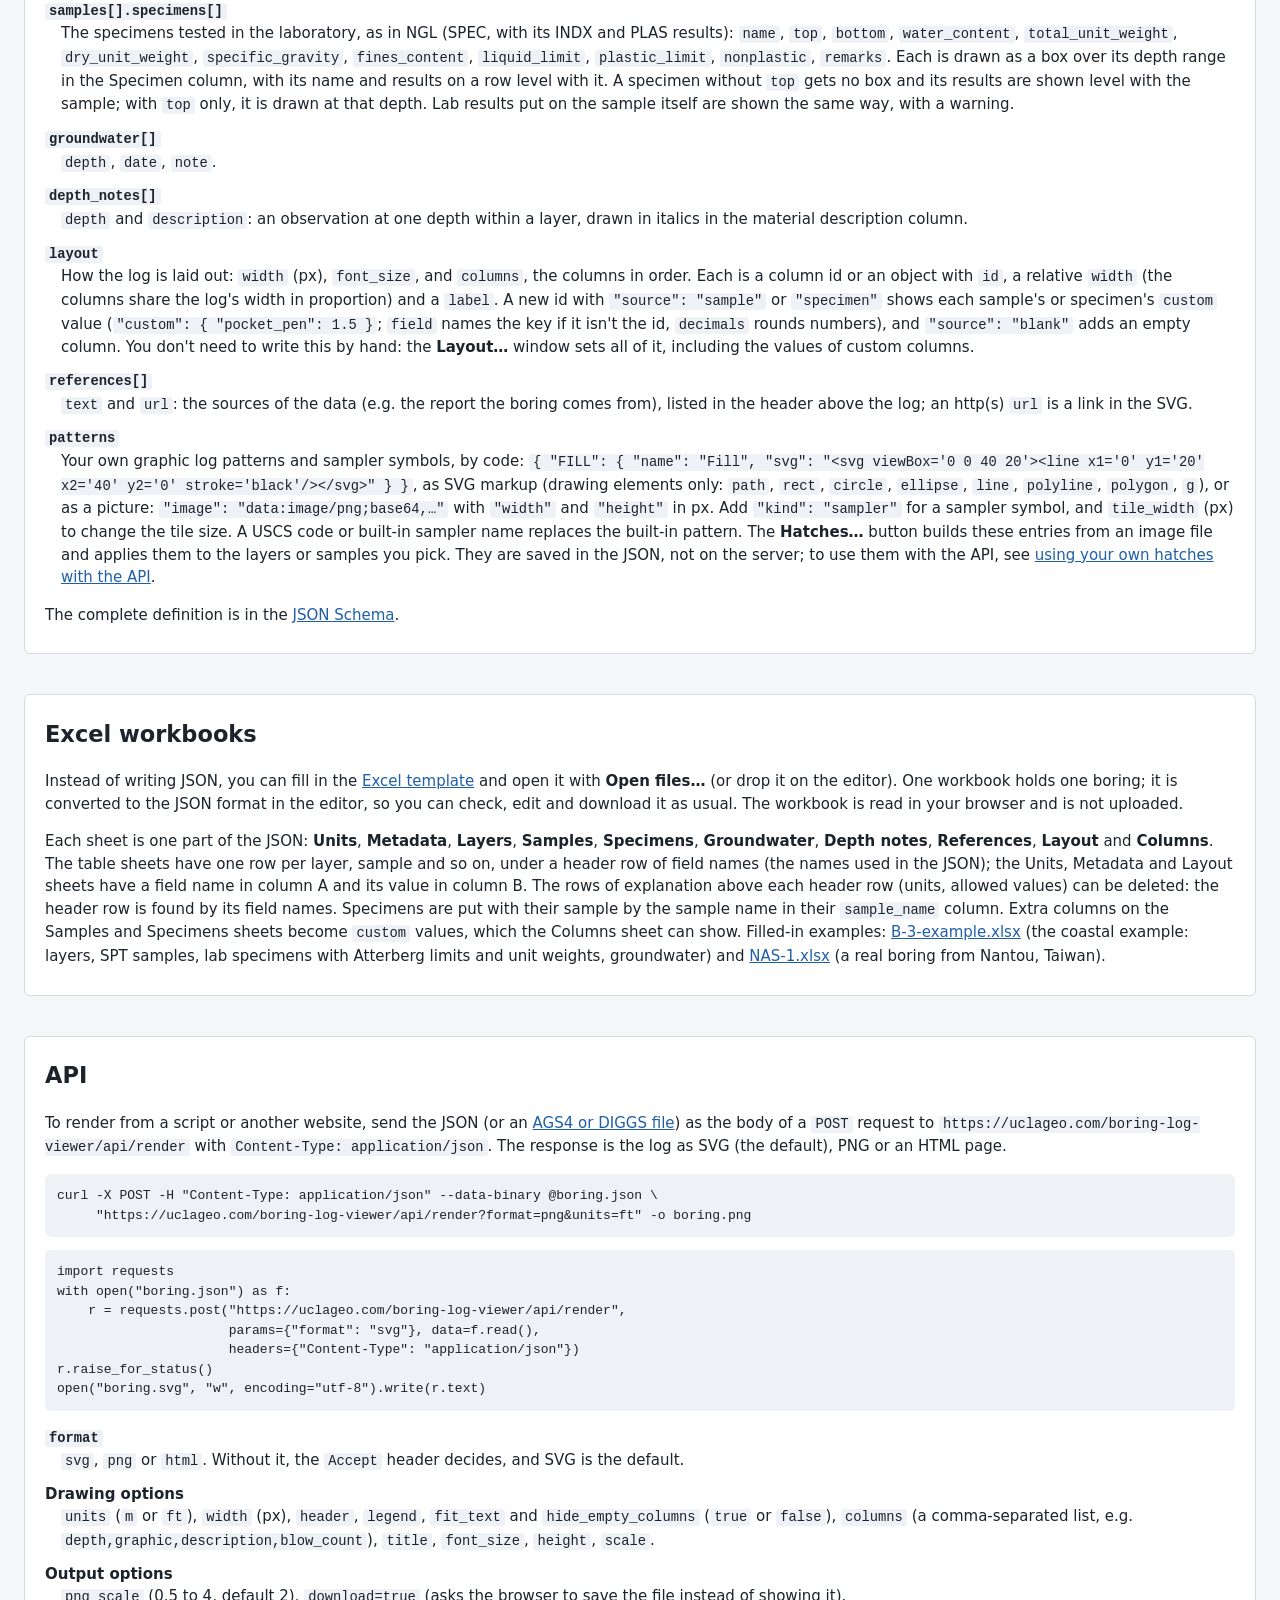
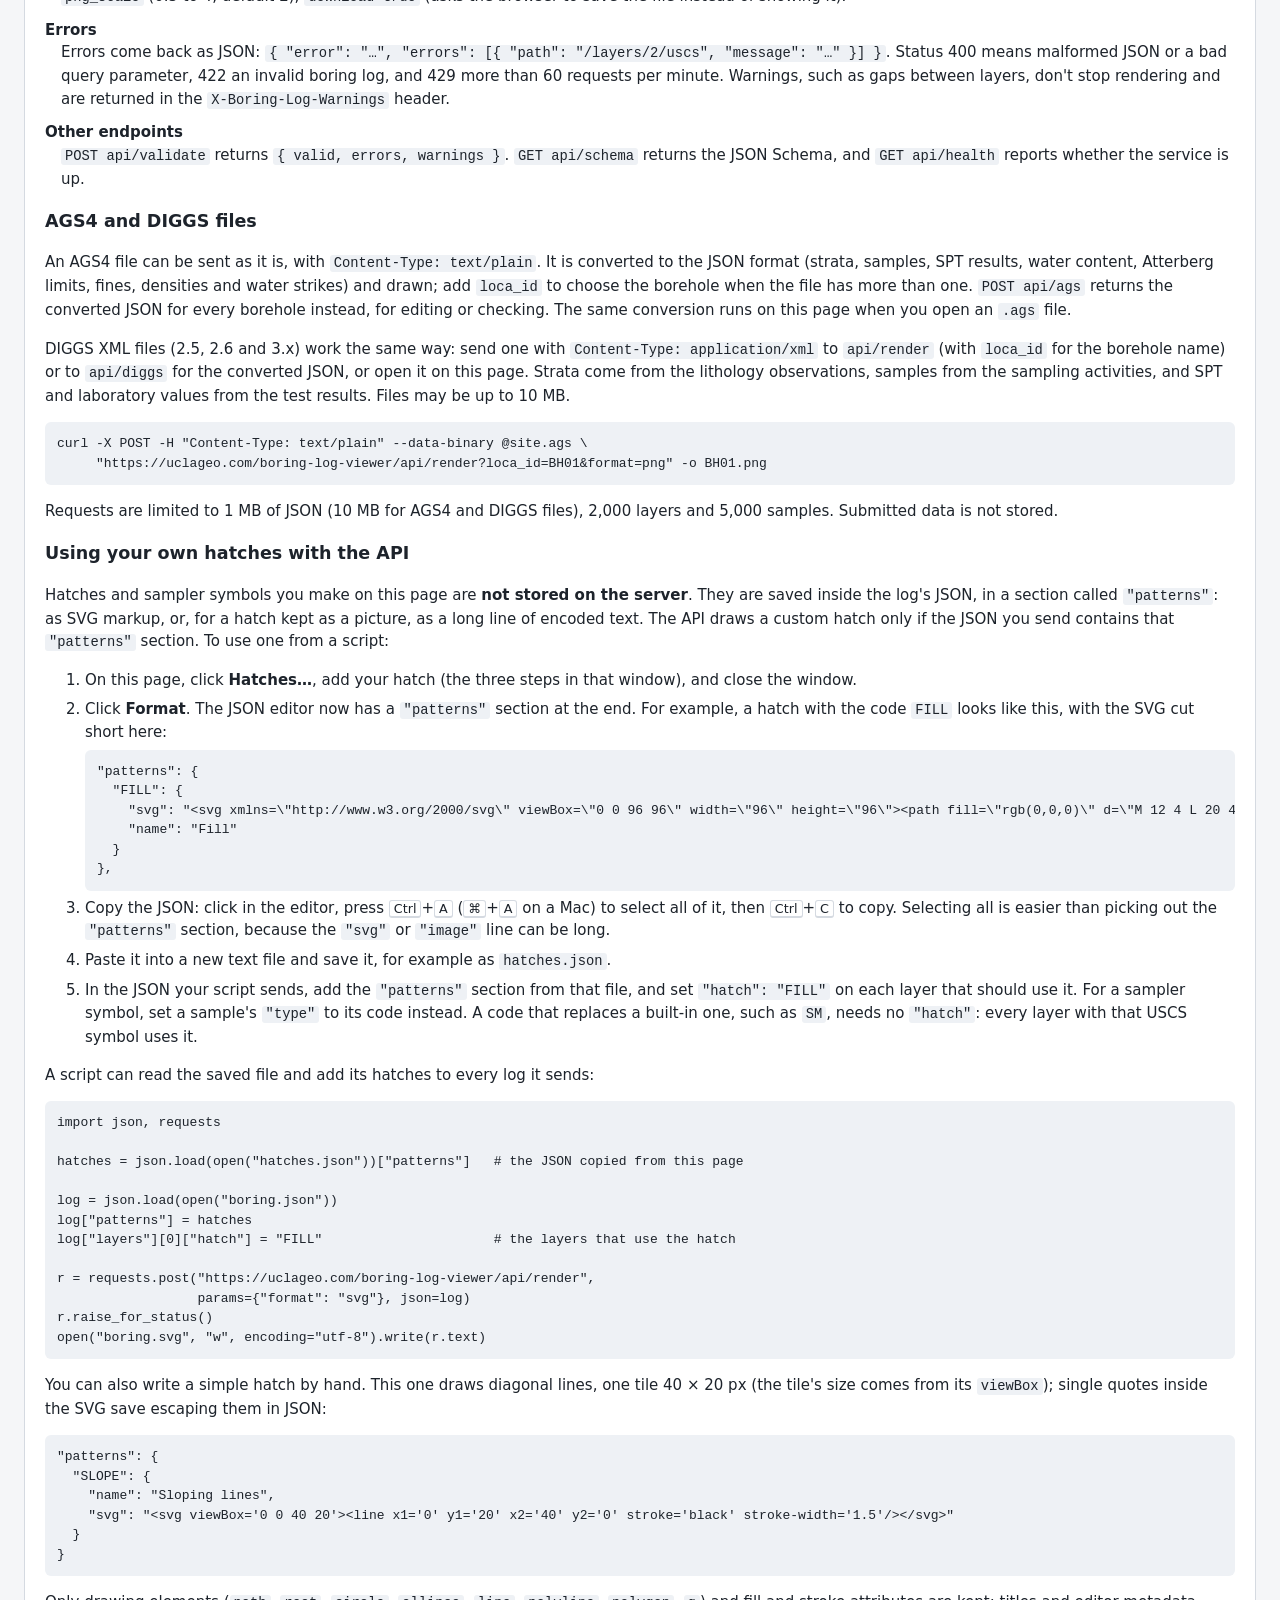
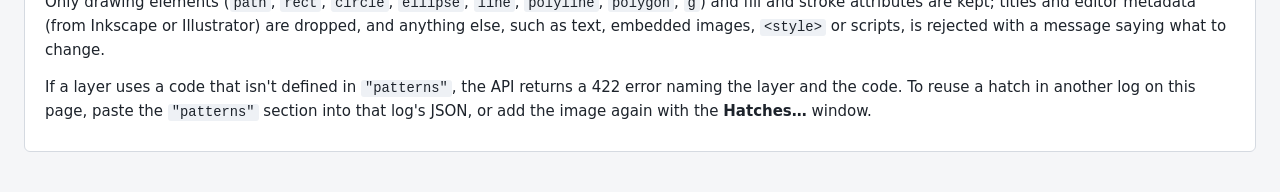
==== commit a53862ad: "Excel example" ====
--- a/site/index.html
+++ b/site/index.html
@@ -42,6 +42,7 @@
                 <input id="file" type="file" multiple accept=".json,application/json,.xlsx,application/vnd.openxmlformats-officedocument.spreadsheetml.sheet,.ags,text/plain,.xml,.diggs,application/xml,text/xml" hidden>
             </label>
             <a class="button" href="templates/boring-log-template.xlsx" download title="An Excel workbook to fill in: one sheet per part of the log, with what goes in each column. Open the filled-in workbook with Open files… (see the Excel section below)">Excel template</a>
+            <a class="button" href="templates/B-3-example.xlsx" download title="The coastal example boring (B-3: layers, SPT samples, lab specimens, groundwater) as a filled-in Excel workbook. Open it with Open files… to see how it is read">Excel example</a>
             <button id="format" type="button">Format</button>
             <button id="layout-open" type="button" title="Choose the columns, their order, widths and headings, or add your own">Layout…</button>
             <button id="clear" type="button">Clear</button>
@@ -256,7 +257,7 @@
 <section id="excel" class="format">
     <h2>Excel workbooks</h2>
     <p>Instead of writing JSON, you can fill in the <a href="templates/boring-log-template.xlsx" download>Excel template</a> and open it with <b>Open files…</b> (or drop it on the editor). One workbook holds one boring; it is converted to the JSON format in the editor, so you can check, edit and download it as usual. The workbook is read in your browser and is not uploaded.</p>
-    <p>Each sheet is one part of the JSON: <b>Units</b>, <b>Metadata</b>, <b>Layers</b>, <b>Samples</b>, <b>Specimens</b>, <b>Groundwater</b>, <b>Depth notes</b>, <b>References</b>, <b>Layout</b> and <b>Columns</b>. The table sheets have one row per layer, sample and so on, under a header row of field names (the names used in the JSON); the Units, Metadata and Layout sheets have a field name in column A and its value in column B. The rows of explanation above each header row (units, allowed values) can be deleted: the header row is found by its field names. Specimens are put with their sample by the sample name in their <code>sample_name</code> column. Extra columns on the Samples and Specimens sheets become <code>custom</code> values, which the Columns sheet can show. A filled-in example: <a href="templates/NAS-1.xlsx" download>NAS-1.xlsx</a>.</p>
+    <p>Each sheet is one part of the JSON: <b>Units</b>, <b>Metadata</b>, <b>Layers</b>, <b>Samples</b>, <b>Specimens</b>, <b>Groundwater</b>, <b>Depth notes</b>, <b>References</b>, <b>Layout</b> and <b>Columns</b>. The table sheets have one row per layer, sample and so on, under a header row of field names (the names used in the JSON); the Units, Metadata and Layout sheets have a field name in column A and its value in column B. The rows of explanation above each header row (units, allowed values) can be deleted: the header row is found by its field names. Specimens are put with their sample by the sample name in their <code>sample_name</code> column. Extra columns on the Samples and Specimens sheets become <code>custom</code> values, which the Columns sheet can show. Filled-in examples: <a href="templates/B-3-example.xlsx" download>B-3-example.xlsx</a> (the coastal example: layers, SPT samples, lab specimens with Atterberg limits and unit weights, groundwater) and <a href="templates/NAS-1.xlsx" download>NAS-1.xlsx</a> (a real boring from Nantou, Taiwan).</p>
 </section>
 
 <section id="api" class="format">
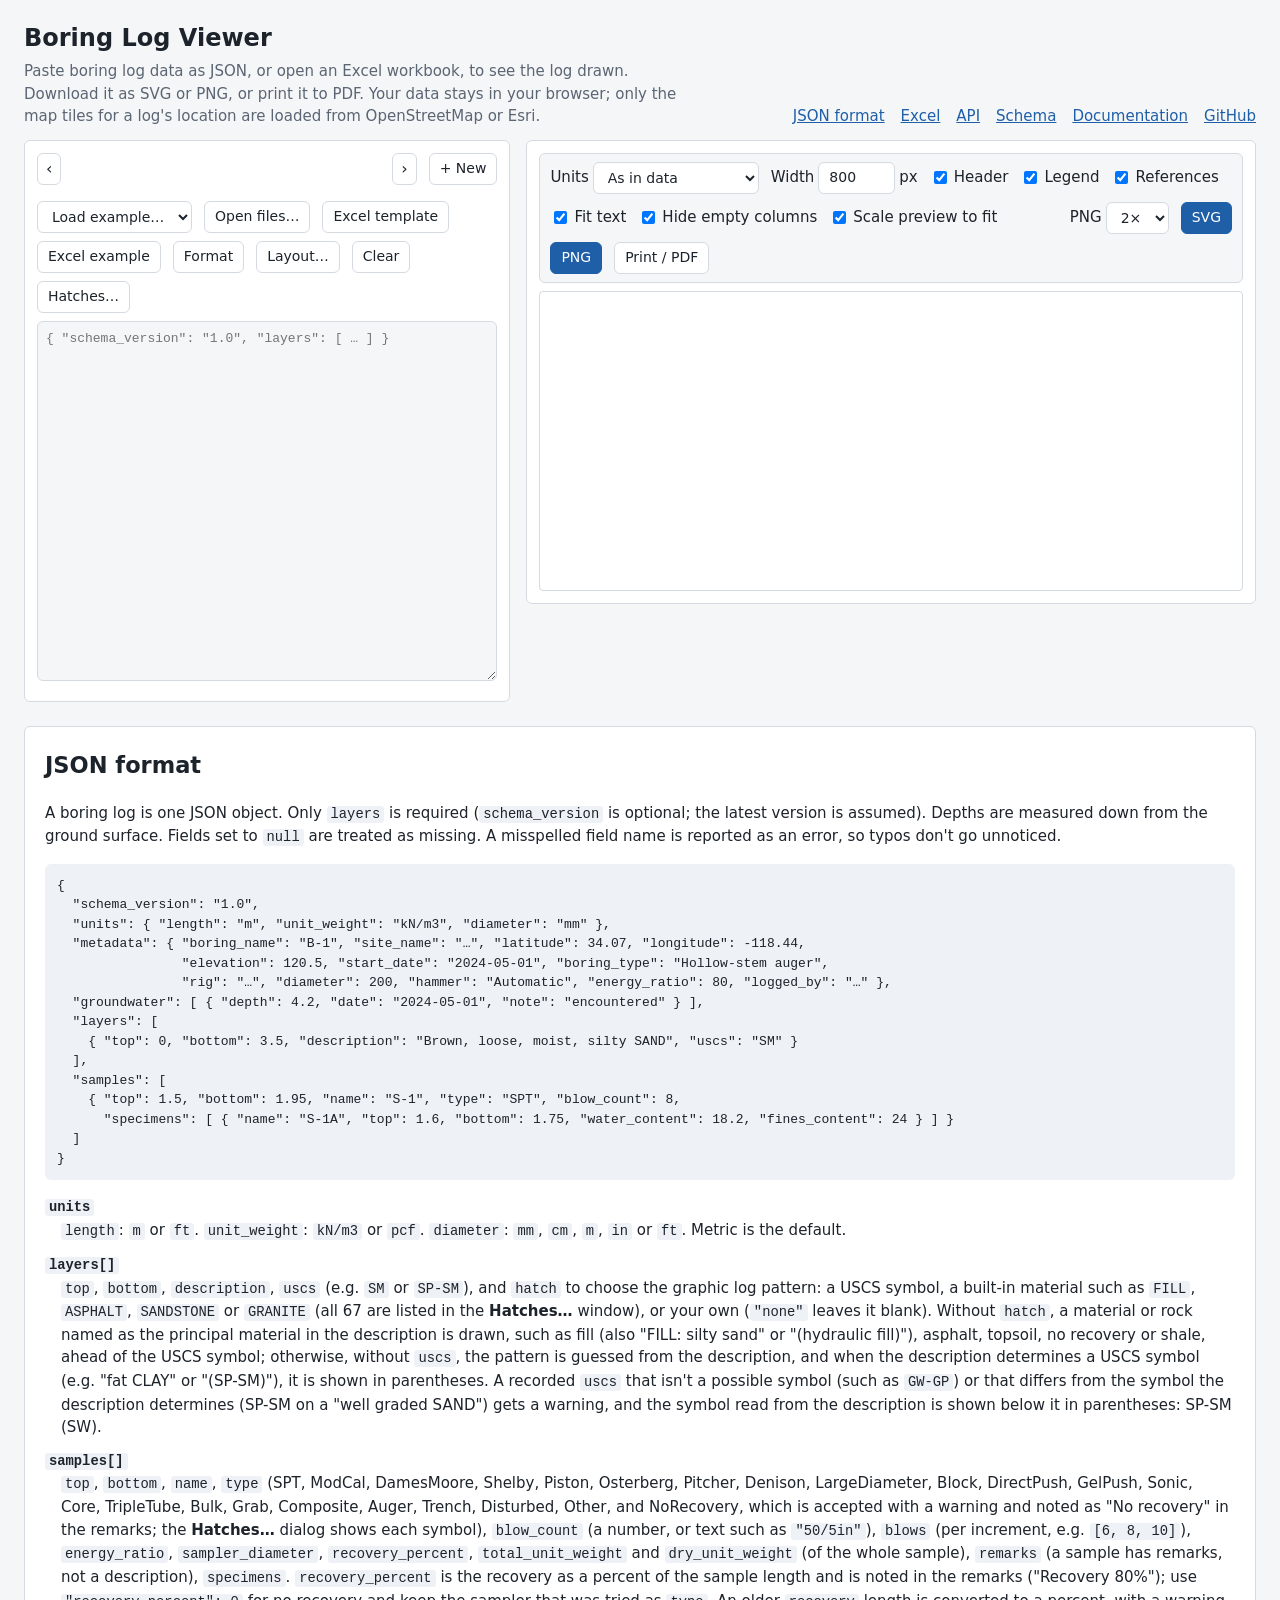
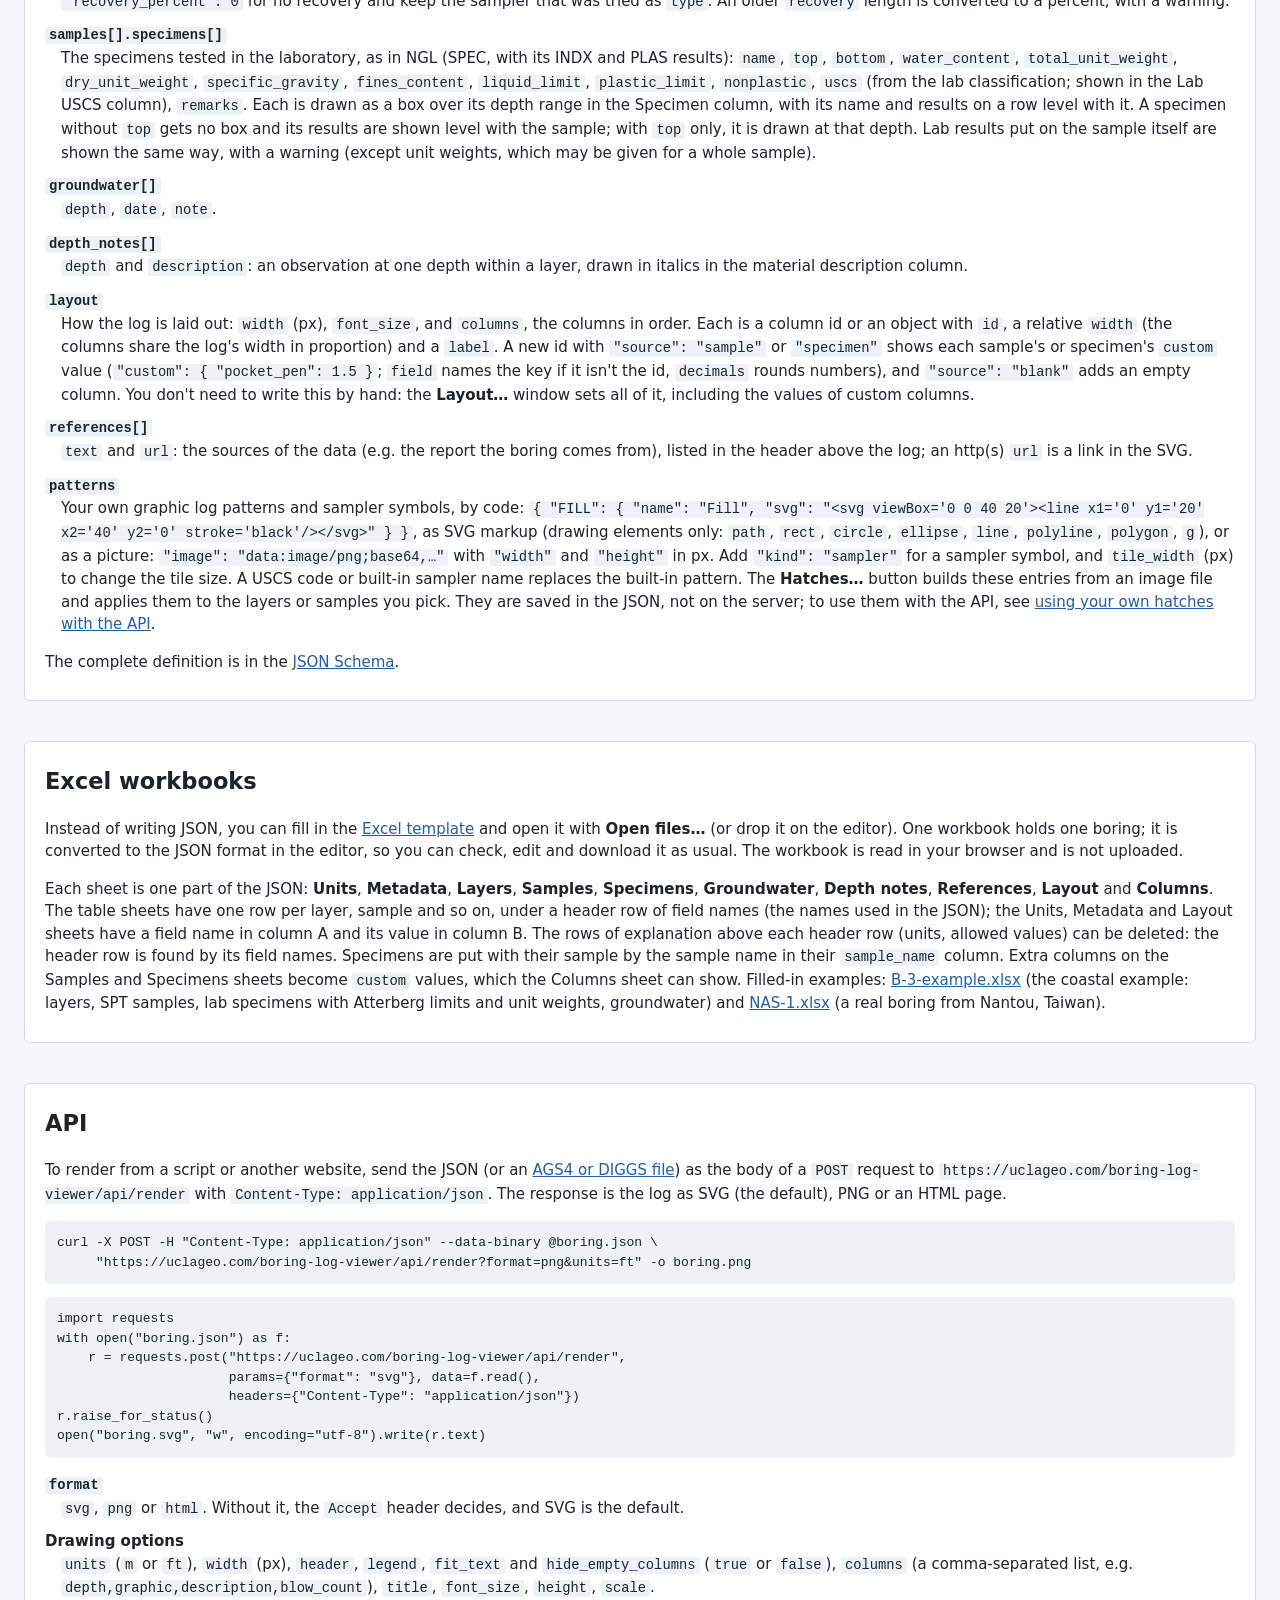
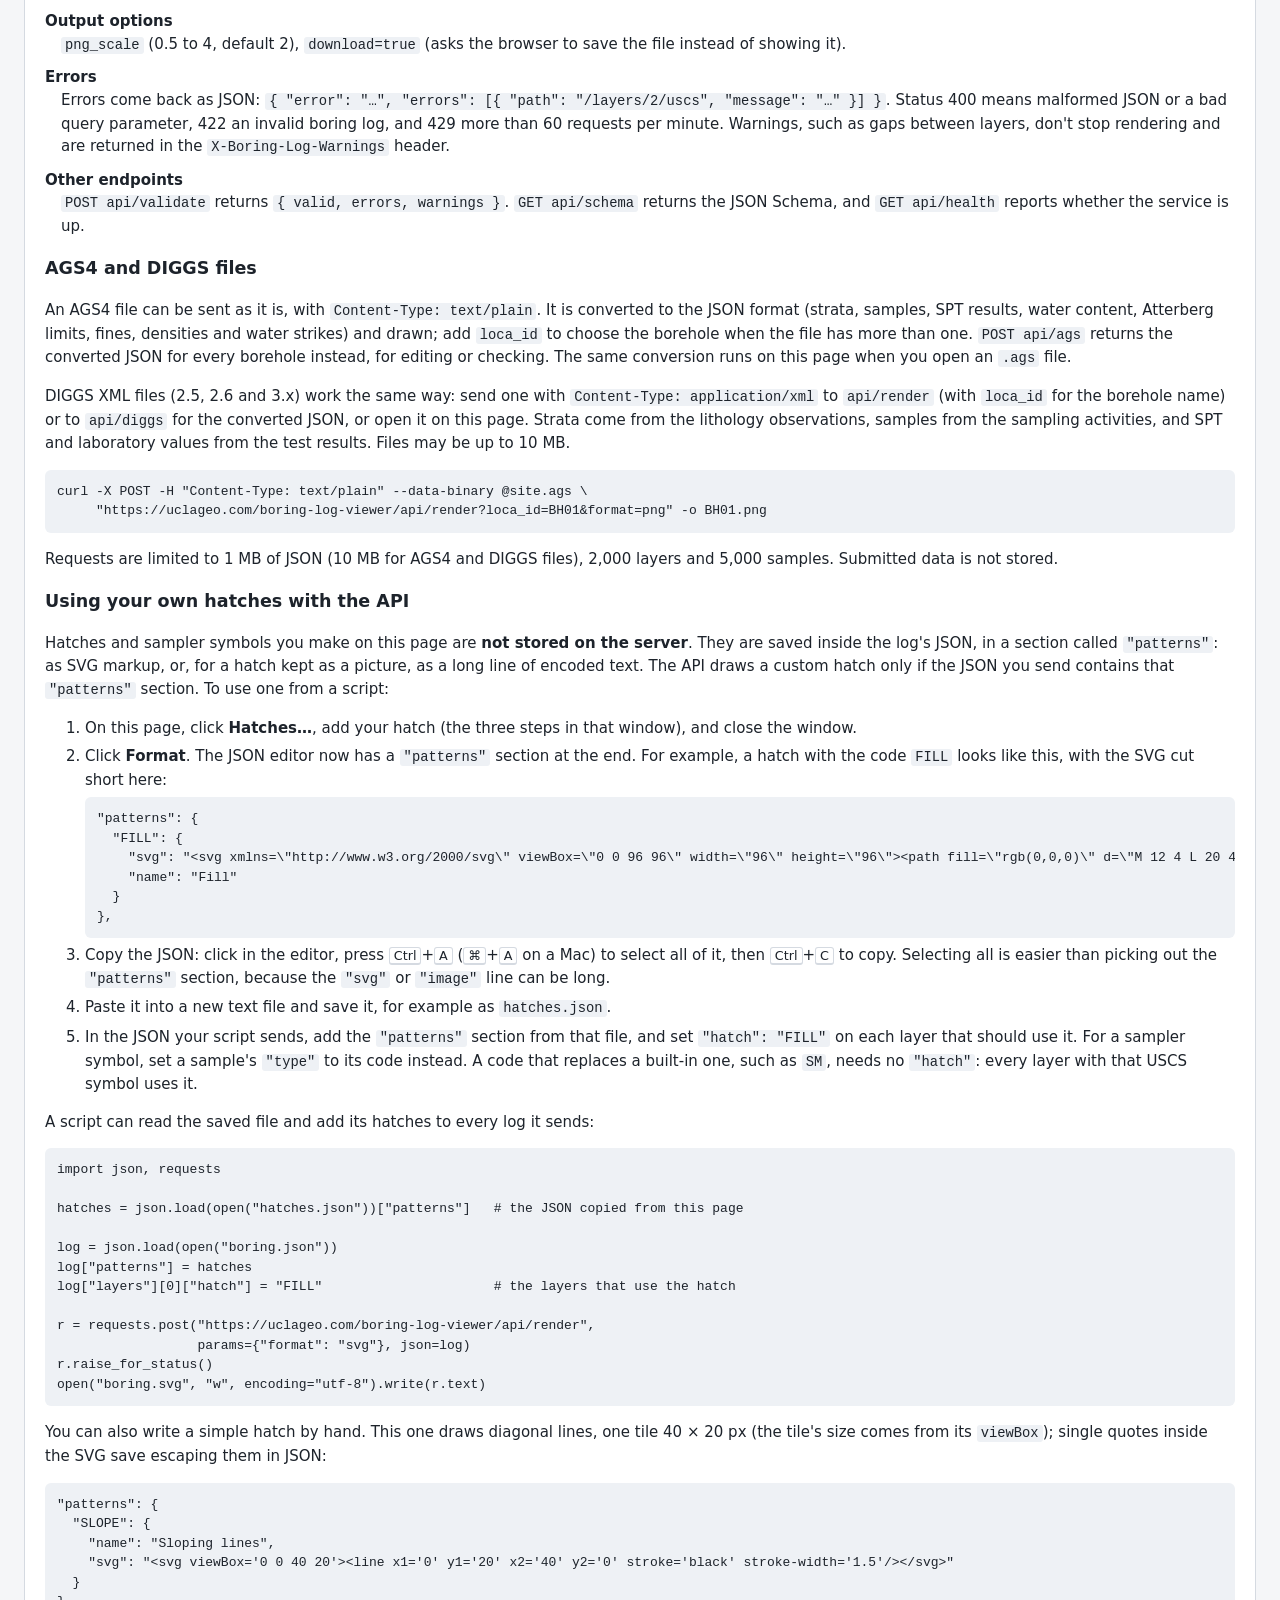
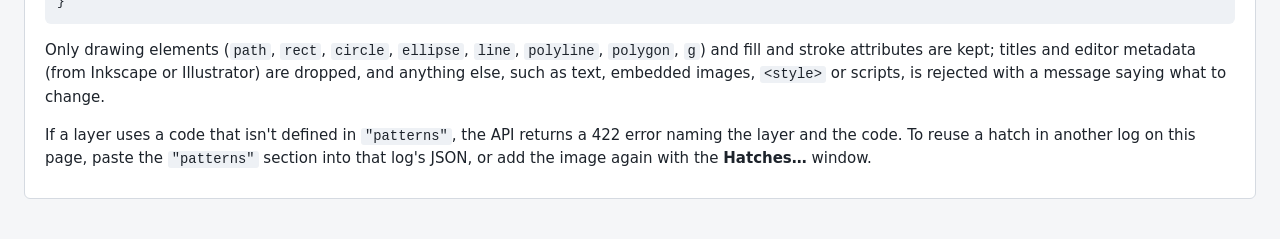
==== commit b70571ef: "changes based on Scott's comments" ====
--- a/site/index.html
+++ b/site/index.html
@@ -21,6 +21,8 @@
         <a href="#excel">Excel</a>
         <a href="#api">API</a>
         <a href="schema/boring-log.schema.json">Schema</a>
+        <a href="https://sjbrandenberg.github.io/boring-log-viewer/" target="_blank" rel="noopener" title="Documentation: tutorials and the full data format reference">Documentation</a>
+        <a href="https://github.com/sjbrandenberg/boring-log-viewer" target="_blank" rel="noopener" title="Source code on GitHub">GitHub</a>
     </nav>
 </header>
 
@@ -209,13 +211,13 @@
     <details class="builtins">
         <summary>Sampler symbols</summary>
         <ul id="builtin-samplers" class="builtin-list"></ul>
-        <p class="muted"><b>NoRecovery</b> is not a sampler symbol. A sample with that type (or "NR" or "No recovery" as its type or number) is accepted with a warning, drawn as Other, and noted as "No recovery" in the remarks. Better: give the sampler that was tried as its type and set <code>"recovery": 0</code>.</p>
+        <p class="muted"><b>NoRecovery</b> is not a sampler symbol. A sample with that type (or "NR" or "No recovery" as its type or number) is accepted with a warning, drawn as Other, and noted as "No recovery" in the remarks. Better: give the sampler that was tried as its type and set <code>"recovery_percent": 0</code>.</p>
     </details>
 </dialog>
 
 <section id="format" class="format">
     <h2>JSON format</h2>
-    <p>A boring log is one JSON object. Only <code>schema_version</code> and <code>layers</code> are required. Depths are measured down from the ground surface. Fields set to <code>null</code> are treated as missing. A misspelled field name is reported as an error, so typos don't go unnoticed.</p>
+    <p>A boring log is one JSON object. Only <code>layers</code> is required (<code>schema_version</code> is optional; the latest version is assumed). Depths are measured down from the ground surface. Fields set to <code>null</code> are treated as missing. A misspelled field name is reported as an error, so typos don't go unnoticed.</p>
     <pre><code>{
   "schema_version": "1.0",
   "units": { "length": "m", "unit_weight": "kN/m3", "diameter": "mm" },
@@ -237,9 +239,9 @@
         <dt><code>layers[]</code></dt>
         <dd><code>top</code>, <code>bottom</code>, <code>description</code>, <code>uscs</code> (e.g. <code>SM</code> or <code>SP-SM</code>), and <code>hatch</code> to choose the graphic log pattern: a USCS symbol, a built-in material such as <code>FILL</code>, <code>ASPHALT</code>, <code>SANDSTONE</code> or <code>GRANITE</code> (all 67 are listed in the <b>Hatches…</b> window), or your own (<code>"none"</code> leaves it blank). Without <code>hatch</code>, a material or rock named as the principal material in the description is drawn, such as fill (also "FILL: silty sand" or "(hydraulic fill)"), asphalt, topsoil, no recovery or shale, ahead of the USCS symbol; otherwise, without <code>uscs</code>, the pattern is guessed from the description, and when the description determines a USCS symbol (e.g. "fat CLAY" or "(SP-SM)"), it is shown in parentheses. A recorded <code>uscs</code> that isn't a possible symbol (such as <code>GW-GP</code>) or that differs from the symbol the description determines (SP-SM on a "well graded SAND") gets a warning, and the symbol read from the description is shown below it in parentheses: SP-SM (SW).</dd>
         <dt><code>samples[]</code></dt>
-        <dd><code>top</code>, <code>bottom</code>, <code>name</code>, <code>type</code> (SPT, ModCal, DamesMoore, Shelby, Piston, Osterberg, Pitcher, Denison, LargeDiameter, Block, DirectPush, GelPush, Sonic, Core, TripleTube, Bulk, Grab, Composite, Auger, Trench, Disturbed, Other, and NoRecovery, which is accepted with a warning and noted as "No recovery" in the remarks; the <b>Hatches…</b> dialog shows each symbol), <code>blow_count</code> (a number, or text such as <code>"50/5in"</code>), <code>blows</code> (per increment, e.g. <code>[6, 8, 10]</code>), <code>energy_ratio</code>, <code>sampler_diameter</code>, <code>recovery</code>, <code>remarks</code> (a sample has remarks, not a description), <code>specimens</code>. <code>recovery</code> is the recovered length and is noted in the remarks ("Recovery 0.36 m (80%)"); use <code>"recovery": 0</code> for no recovery and keep the sampler that was tried as <code>type</code>.</dd>
+        <dd><code>top</code>, <code>bottom</code>, <code>name</code>, <code>type</code> (SPT, ModCal, DamesMoore, Shelby, Piston, Osterberg, Pitcher, Denison, LargeDiameter, Block, DirectPush, GelPush, Sonic, Core, TripleTube, Bulk, Grab, Composite, Auger, Trench, Disturbed, Other, and NoRecovery, which is accepted with a warning and noted as "No recovery" in the remarks; the <b>Hatches…</b> dialog shows each symbol), <code>blow_count</code> (a number, or text such as <code>"50/5in"</code>), <code>blows</code> (per increment, e.g. <code>[6, 8, 10]</code>), <code>energy_ratio</code>, <code>sampler_diameter</code>, <code>recovery_percent</code>, <code>total_unit_weight</code> and <code>dry_unit_weight</code> (of the whole sample), <code>remarks</code> (a sample has remarks, not a description), <code>specimens</code>. <code>recovery_percent</code> is the recovery as a percent of the sample length and is noted in the remarks ("Recovery 80%"); use <code>"recovery_percent": 0</code> for no recovery and keep the sampler that was tried as <code>type</code>. An older <code>recovery</code> length is converted to a percent, with a warning.</dd>
         <dt><code>samples[].specimens[]</code></dt>
-        <dd>The specimens tested in the laboratory, as in NGL (SPEC, with its INDX and PLAS results): <code>name</code>, <code>top</code>, <code>bottom</code>, <code>water_content</code>, <code>total_unit_weight</code>, <code>dry_unit_weight</code>, <code>specific_gravity</code>, <code>fines_content</code>, <code>liquid_limit</code>, <code>plastic_limit</code>, <code>nonplastic</code>, <code>remarks</code>. Each is drawn as a box over its depth range in the Specimen column, with its name and results on a row level with it. A specimen without <code>top</code> gets no box and its results are shown level with the sample; with <code>top</code> only, it is drawn at that depth. Lab results put on the sample itself are shown the same way, with a warning.</dd>
+        <dd>The specimens tested in the laboratory, as in NGL (SPEC, with its INDX and PLAS results): <code>name</code>, <code>top</code>, <code>bottom</code>, <code>water_content</code>, <code>total_unit_weight</code>, <code>dry_unit_weight</code>, <code>specific_gravity</code>, <code>fines_content</code>, <code>liquid_limit</code>, <code>plastic_limit</code>, <code>nonplastic</code>, <code>uscs</code> (from the lab classification; shown in the Lab USCS column), <code>remarks</code>. Each is drawn as a box over its depth range in the Specimen column, with its name and results on a row level with it. A specimen without <code>top</code> gets no box and its results are shown level with the sample; with <code>top</code> only, it is drawn at that depth. Lab results put on the sample itself are shown the same way, with a warning (except unit weights, which may be given for a whole sample).</dd>
         <dt><code>groundwater[]</code></dt>
         <dd><code>depth</code>, <code>date</code>, <code>note</code>.</dd>
         <dt><code>depth_notes[]</code></dt>
--- a/site/styles.css
+++ b/site/styles.css
@@ -58,7 +58,7 @@
 }
 .site-header h1 { margin: 0; font-size: 24px; }
 .site-header p { margin: 4px 0 0; color: var(--muted); max-width: 70ch; }
-.site-header nav { display: flex; gap: 16px; }
+.site-header nav { display: flex; flex-wrap: wrap; gap: 8px 16px; }
 
 .layout {
     display: grid;
